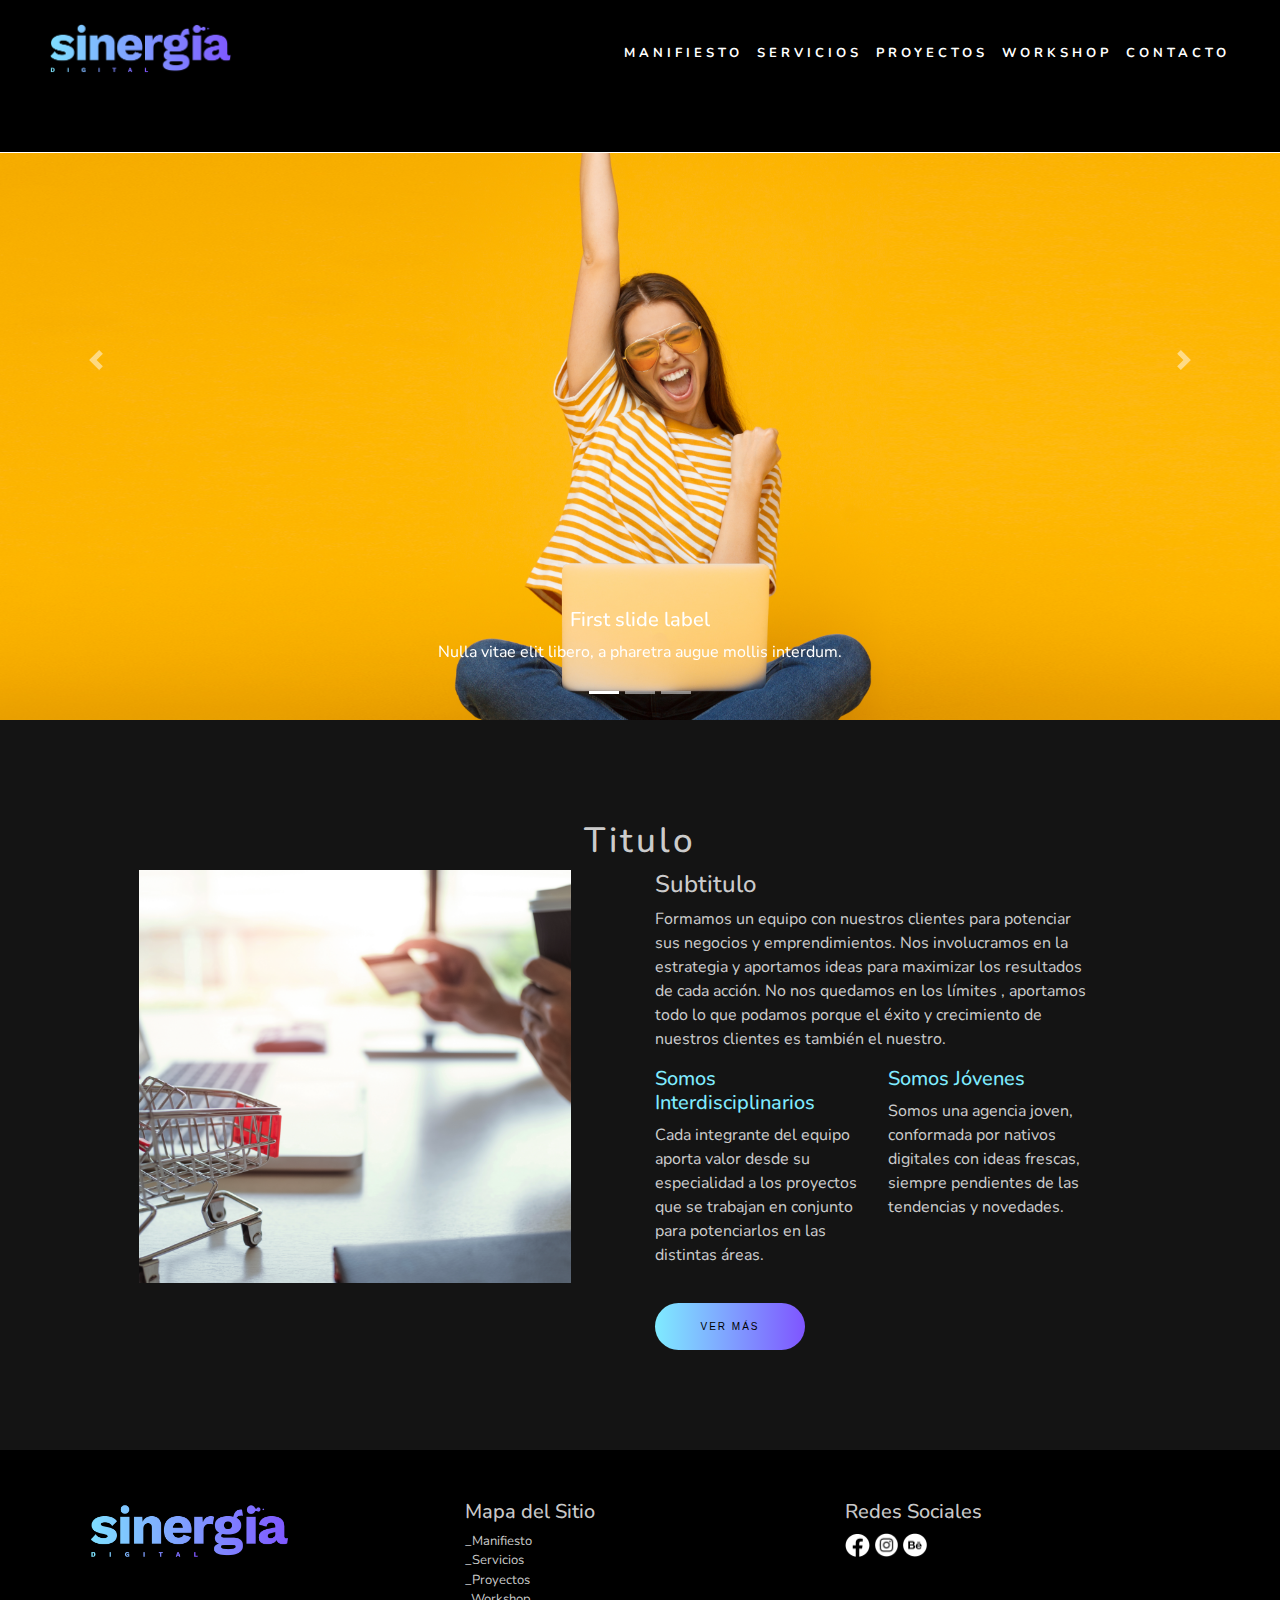
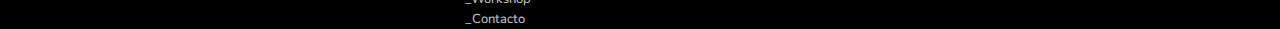
==== index.html @ 42bc375a "Comence a usar git" ====
<!DOCTYPE html>
<html lang="es">

<head>
    <meta charset="UTF-8">
    <meta name="viewport" content="width=device-width, initial-scale=1.0">
    <meta name="keywords" content="Sinergia, diseño UX, publicidad digital, diseño grafico, diseño web, redes sociales, agencia">       
    <title>Sinergia</title>
    <link href="https://fonts.googleapis.com/css?family=Nunito:200,200i,300,300i,400,400i,600&display=swap"
        rel="stylesheet">
    <link rel="stylesheet" href="https://stackpath.bootstrapcdn.com/bootstrap/4.4.1/css/bootstrap.min.css"
        integrity="sha384-Vkoo8x4CGsO3+Hhxv8T/Q5PaXtkKtu6ug5TOeNV6gBiFeWPGFN9MuhOf23Q9Ifjh" crossorigin="anonymous">
    <link rel="stylesheet" href="css/style.css">
</head>

<body>
    <header>
        <img src="./image/sinergia-logo.png" alt="logosinergia">
        <nav>
            <ul class="hover">
                <li><a href="manifiesto.html">MANIFIESTO </a></li>
                <li><a href="servicios.html">SERVICIOS</a></li>
                <li><a href="proyectos.html">PROYECTOS</a></li>
                <li><a href="workshop.html">WORKSHOP</a></li>
                <li><a href="contacto.html">CONTACTO</a></li>
            </ul>
        </nav>
    </header>
    <div id="carouselExampleCaptions" class="carousel slide" data-ride="carousel">
        <ol class="carousel-indicators">
            <li data-target="#carouselExampleCaptions" data-slide-to="0" class="active"></li>
            <li data-target="#carouselExampleCaptions" data-slide-to="1"></li>
            <li data-target="#carouselExampleCaptions" data-slide-to="2"></li>
        </ol>
        <div class="carousel-inner">
            <div class="carousel-item active">
                <img src="./image/image1.png" class="d-block w-100" alt="banner1">
                <div class="carousel-caption d-none d-md-block">
                    <h5>First slide label</h5>
                    <p>Nulla vitae elit libero, a pharetra augue mollis interdum.</p>
                </div>
            </div>
            <div class="carousel-item">
                <img src="./image/image2.jpg" class="d-block w-100" alt="banner2">
                <div class="carousel-caption d-none d-md-block">
                    <h5>Second slide label</h5>
                    <p>Lorem ipsum dolor sit amet, consectetur adipiscing elit.</p>
                </div>
            </div>
            <div class="carousel-item">
                <img src="./image/image3.jpg" class="d-block w-100" alt="banner3">
                <div class="carousel-caption d-none d-md-block">
                    <h5>Third slide label</h5>
                    <p>Praesent commodo cursus magna, vel scelerisque nisl consectetur.</p>
                </div>
            </div>
        </div>
        <a class="carousel-control-prev" href="#carouselExampleCaptions" role="button" data-slide="prev">
            <span class="carousel-control-prev-icon" aria-hidden="true"></span>
            <span class="sr-only">Previous</span>
        </a>
        <a class="carousel-control-next" href="#carouselExampleCaptions" role="button" data-slide="next">
            <span class="carousel-control-next-icon" aria-hidden="true"></span>
            <span class="sr-only">Next</span>
        </a>
    </div>
    <div class="secciongeneral">
        <div class="container">
            <h3>Titulo</h3>
            <div class="row">
                <div class="col-sm-12 col-md-6">
                    <div class="seccion1img">
                        <img src="./image/image2.png" alt="quienes-somos">
                    </div>
                </div>
                <div class="col-sm-12 col-md-6">
                    <div class="seccion1texto">
                        <h4>Subtitulo</h4>
                        <p>Formamos un equipo con nuestros clientes para potenciar sus negocios y emprendimientos.
                            Nos involucramos en la estrategia y aportamos ideas para maximizar los resultados de cada
                            acción. No nos quedamos en los límites , aportamos todo lo que podamos porque el éxito y
                            crecimiento de nuestros clientes es también el nuestro.</p>

                        <div class="row">
                            <div class="col-sm-12 col-md-6">
                                <div class="minitextos">
                                    <h5>Somos Interdisciplinarios</h5>
                                    <p>Cada integrante del equipo aporta valor desde su especialidad a los proyectos que
                                        se trabajan en conjunto para potenciarlos en las distintas áreas.</p>
                                </div>

                            </div>

                            <div class="col-sm-12 col-md-6">
                                <div class="minitextos">
                                    <h5>Somos Jóvenes</h5>
                                    <p>Somos una agencia joven, conformada por nativos digitales con ideas frescas,
                                        siempre pendientes de las tendencias y novedades.</p>
                                </div>
                            </div>
                        </div>
                        <a href="servicios.html" class="button">VER MÁS</a>
                    </div>
                </div>
            </div>
        </div>
    </div>
    <footer>
        <div class="container">
            <div class="row">
                <div class="col-sm">
                    <div class="grillafooter1">
                        <!-- celeste:7febff violeta:7f55ff -->
                        <img src="./image/sinergia-logo.png" alt="LOGO">
                    </div>

                </div>
                <div class="col-sm">
                    <div class="grillafooter2">
                        <h5>Mapa del Sitio</h5>
                        <ul>
                            <li><a href="manifiesto.html">_Manifiesto</a></li>
                            <li><a href="servicios.html">_Servicios</a></li>
                            <li><a href="proyectos.html">_Proyectos</a></li>
                            <li><a href="workshop.html">_Workshop</a></li>
                            <li><a href="contacto.html">_Contacto</a></li>
                        </ul>
                    </div>
                </div>
                <div class="col-sm">
                    <div class="grillafooter3">
                        <h5>Redes Sociales</h5>
                        <div class="logos__redes">
                            <img src="./image/face.png" alt="Facebook">
                            <img src="./image/insta.png" alt="Instagram">
                            <img src="./image/behance.png" alt="Behance">
                        </div>
                    </div>
                </div>
            </div>
        </div>
    </footer>
    <script src="https://code.jquery.com/jquery-3.4.1.slim.min.js"
        integrity="sha384-J6qa4849blE2+poT4WnyKhv5vZF5SrPo0iEjwBvKU7imGFAV0wwj1yYfoRSJoZ+n"
        crossorigin="anonymous"></script>
    <script src="https://cdn.jsdelivr.net/npm/popper.js@1.16.0/dist/umd/popper.min.js"
        integrity="sha384-Q6E9RHvbIyZFJoft+2mJbHaEWldlvI9IOYy5n3zV9zzTtmI3UksdQRVvoxMfooAo"
        crossorigin="anonymous"></script>
    <script src="https://stackpath.bootstrapcdn.com/bootstrap/4.4.1/js/bootstrap.min.js"
        integrity="sha384-wfSDF2E50Y2D1uUdj0O3uMBJnjuUD4Ih7YwaYd1iqfktj0Uod8GCExl3Og8ifwB6"
        crossorigin="anonymous"></script>
</body>

</html>
---- css/style.css ----
body {
    color: rgba(255, 255, 255, 0.801);
    background-color:rgb(20, 20, 20);
    margin: 0px;
    font-family: 'Nunito', sans-serif;
}

header {
    position: fixed;
    z-index: 1000;
    top: 0;
    width: 100%;
    height: 17%;
    background-color: rgb(0, 0, 0);
    border-bottom: 1px solid white;
}

header img {
    width: 15%;
    margin-left: 45px;
    margin-top: 20px;
}

nav {
    position: absolute;
    top: 40px;
    right: 0;
    margin-right: 45px;
}

nav li {
    display: inline-block;
    
}

nav ul li a{
    text-decoration: none;
    color: white;
    font-size: 13px;
    letter-spacing: 4px;
    margin: 5px; 
    font-weight: 700;
}

ul {
    margin: 0px;
    padding: 0px;
}

.hover :hover {
    color: rgb(127,235,255);
    color: linear-gradient(90deg, rgba(127,235,255,1) 0%, rgba(127,85,255,1) 100%);
    text-decoration: none;
}

.banner img{
width: 100%;
margin-top: 100px;
}

h3 {
    font-size: 35px;
    text-align: center;
    letter-spacing: 3px;
}

h6 {
    font-size: 15px;
    text-align: center;
    letter-spacing: 3px;
    font-weight: 150;
    color: rgba(255, 255, 255, 0.699);
}

.secciongeneral {
    margin-top: 100px;
    margin-bottom: 100px;
}

.seccion1img {
    text-align: center;
}

.seccion1img img{
    width: 80%;
}

.seccion1texto{
    padding-right: 104px;
}

.seccion1texto h3 {
    text-align: left;
}

.minitextos h5{
    color: rgb(127,235,255);
    text-align: justify;
    letter-spacing: normal;
}

.button {
    display: inline-block;
    /* height: 50px; */
    min-width: 150px;
    border: 0px solid #647078;
    border-radius: 50px;
    background: rgb(127,235,255);
    background: linear-gradient(90deg, rgba(127,235,255,1) 0%, rgba(127,85,255,1) 100%);
    transition-duration: 0.4s;
    font-family: sans-serif;
    color: black;
    font-size: 10px;
    line-height: 11px;
    letter-spacing: 2px;
    text-transform: uppercase;
    /* margin-left: 60%; */
    margin-top: 20px;
    text-decoration: none;
    color: black;
    text-align: center;
    padding: 18px 0px;
}

.button:hover {
    background: rgb(127,235,255);
    background: linear-gradient(90deg, rgba(127, 236, 255, 0) 0%, rgba(127, 85, 255, 0) 100%);
    border: 1px solid #7febff;
    color: rgba(255, 255, 255, 0.801);
}

footer {
    background-color: black;
    color: rgba(255, 255, 255, 0.808);
    padding-top: 50px;
}

.grillafooter1 img{
  width: 60%;
  /* padding-left: 7%; */
  /* padding-top: 7%; */
}

.grillafooter3 img {
    width: 7%;
    
}

.grillafooter2 a{
text-decoration: none;
color: rgba(255, 255, 255, 0.801);
}

.grillafooter2 a:hover {
    text-decoration: none;
    color: rgb(127,235,255);
}

.grillafooter2 ul li {
    list-style: none;
    font-size: 13px;
}

/* Manifiesto */

.slider__manifiesto img{
    height: auto;
    width: 100%;
    margin-top: 100px;
}

.imagen__frase {
    text-align: center;
    padding-top: 10%;
}


.imagen__frase img {
    width: 70px;
    opacity: 40%;
}

.imagendestacada {
    text-align: center;
}

.imagendestacada img {
    width: 70%;
}

.textofrase p {
    text-align: left;
}

.hayequipo {
    padding-bottom: 3%;
}

.imagenintegrantes {
    text-align: center;
    padding: 4%;
}
.imagenintegrantes img{
    width: 60%;
}

.pilares {
    padding-bottom: 3%;
}

.pilares__manifiesto {
    padding-top: 7%;
    padding-bottom: 7%;
}

.pilares__planta img {
    width: 80%;
    height: auto;
    border-radius: 50%;
    -webkit-filter: grayscale(100%);
    filter: grayscale(100%);
    -webkit-transition: .3s ease-in-out;
    transition: .3s ease-in-out;
}

.pilares__planta img:hover {
    -webkit-filter: grayscale(0);
    filter: grayscale(0);
  }

.pilares__manos img {
    width: 80%;
    height: auto;
    border-radius: 50%;
    -webkit-filter: grayscale(100%);
    filter: grayscale(100%);
    -webkit-transition: .3s ease-in-out;
    transition: .3s ease-in-out;
}

.pilares__manos img:hover {
    -webkit-filter: grayscale(0);
    filter: grayscale(0);
  }

.pilares__equipo img {
    width: 80%;
    height: auto;
    border-radius: 50%;
    -webkit-filter: grayscale(100%);
    filter: grayscale(100%);
    -webkit-transition: .3s ease-in-out;
    transition: .3s ease-in-out;
}

.pilares__equipo img:hover {
    -webkit-filter: grayscale(0);
    filter: grayscale(0);
  }
  
.parallax {
    background-image: url("../image/parallax.jpg");
    background-attachment: fixed;
    background-position: 0px 0px, 0px 0px;
    background-size: cover;
    padding: 130px;
    opacity: 60%;
  }


/* Servicios */

.titulo__servicios {
    text-align: center;
    padding-bottom: 3%;
    padding-top: 3%;
}

  .publicidad__digital {
    display: -webkit-box;
    display: -webkit-flex;
    display: -ms-flexbox;
    display: flex;
    /* padding-top: 8px; */
    padding-bottom: 90px;
    -webkit-flex-wrap: wrap;
    -ms-flex-wrap: wrap;
    flex-wrap: wrap;
  }
  
 
  
  .caracteristica1 {
    position: relative;
    margin-right: 15px;
    margin-left: 15px;
    padding: 88px 40px 32px;
    -webkit-box-flex: 1;
    -webkit-flex: 1;
    -ms-flex: 1;
    flex: 1;
    border: 1px solid #ddd;
    border-radius: 3px;
    text-align: center;
    margin-bottom: 10px;
  }
  
  .caracteristica2 {
    position: relative;
    margin-right: 15px;
    margin-left: 15px;
    padding: 88px 40px 56px;
    -webkit-box-flex: 1;
    -webkit-flex: 1;
    -ms-flex: 1;
    flex: 1;
    border: 1px solid #ddd;
    border-radius: 3px;
    text-align: center;
    margin-bottom: 10px;
  }
  
  .caracteristica3 {
    position: relative;
    margin-right: 15px;
    margin-left: 15px;
    padding: 88px 40px 80px;
    -webkit-box-flex: 1;
    -webkit-flex: 1;
    -ms-flex: 1;
    flex: 1;
    border: 1px solid #ddd;
    border-radius: 3px;
    text-align: center;
  }
  
  .iconoservicio {
    margin-bottom: 16px;
  }
  
  .columnaespecialidades {
    position: relative;
    left: -124px;
    width: 320px;
    -webkit-transform: rotate(-90deg);
    -ms-transform: rotate(-90deg);
    transform: rotate(-90deg);
    text-align: right;
    letter-spacing: 4px;
    font-size: 11px;
  }

  .pie__servicio {
    position: absolute;
    top: 0px;
    right: 0px;
    display: -webkit-box;
    display: -webkit-flex;
    display: -ms-flexbox;
    display: flex;
    height: 32px;
    margin-top: 24px;
    margin-right: -1px;
    padding-left: 16px;
    -webkit-box-pack: end;
    -webkit-justify-content: flex-end;
    -ms-flex-pack: end;
    justify-content: flex-end;
    -webkit-box-align: center;
    -webkit-align-items: center;
    -ms-flex-align: center;
    align-items: center;
    color: white;
    font-size: 17px;
  }

  .pie__servicio h5 {
    padding-bottom: 10px;
  }
  
  .linea__pie {
    width: 2px;
    height: 100%;
    margin-left: 30px;
    background-image: -webkit-linear-gradient(270deg, #ffcaa4, #ffcaa4);
    background-image: linear-gradient(180deg, #ffcaa4, #ffcaa4);
  }


/* Proyectos */

.slider__portfolio img{
    height: auto;
    width: 100%;
    margin-top: 100px;
}

.portfolio__seccion {
    padding: 3%;
}

.imagenportfolio {
    text-align: center;
    padding: 4%;
}

.imagenportfolio img {
    width: 60%;
}

/* Workshop */
.slider__workshop img{
    height: auto;
    width: 100%;
    margin-top: 100px;
}

.workshop {
    padding-top: 4%;
}

.videoworkshop {
    padding: 4%;
}

.textoworkshop {
    padding: 4%;
}

.textoworkshop h6 {
    text-align: left;   
}

/* Contacto */
.slider__contacto img{
    height: auto;
    width: 100%;
    margin-top: 100px;
}

.contacto {
padding-top: 80px;
padding-bottom: 80px;
}

.formulario{
    padding-right: 150px;
    padding-left: 150px;
}

.botonenviar{
    text-align: center;
}
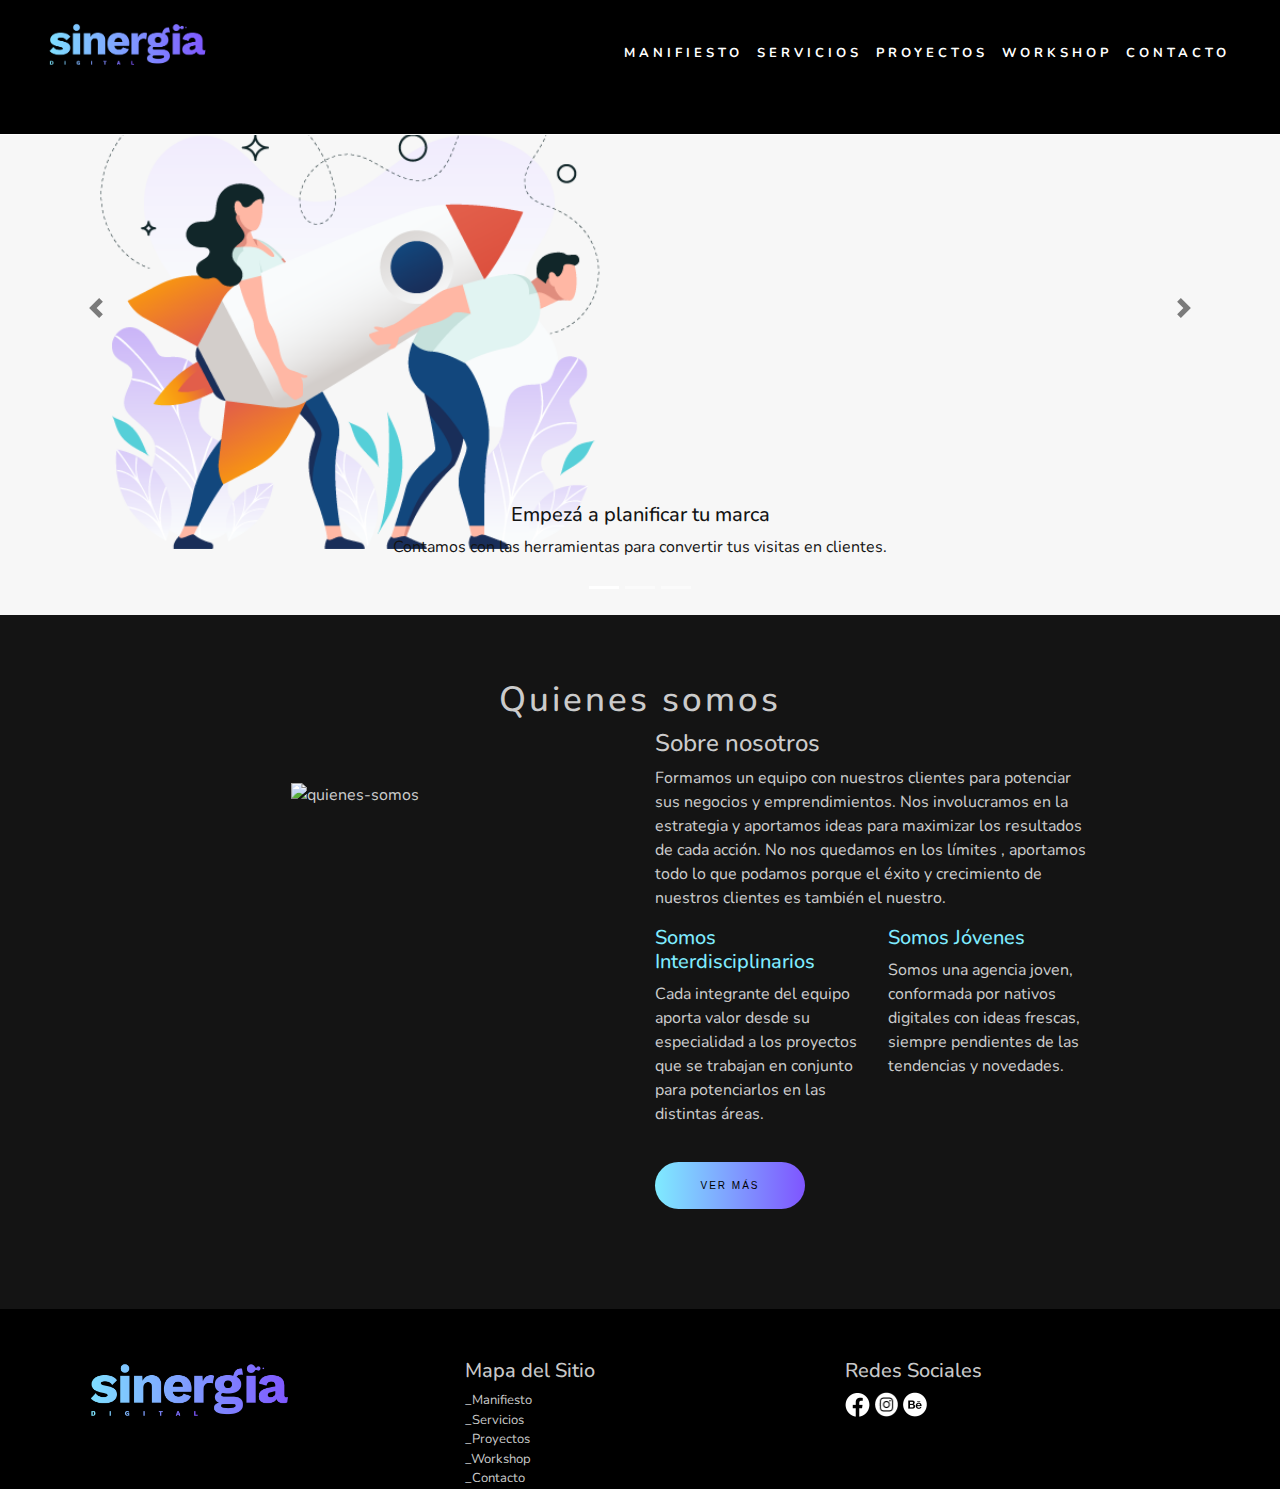
==== commit e896933a: "termine de aplicar SASS, realice modificaciones en html y css" ====
--- a/index.html
+++ b/index.html
@@ -4,7 +4,8 @@
 <head>
     <meta charset="UTF-8">
     <meta name="viewport" content="width=device-width, initial-scale=1.0">
-    <meta name="keywords" content="Sinergia, diseño UX, publicidad digital, diseño grafico, diseño web, redes sociales, agencia">       
+    <meta name="keywords"
+        content="Sinergia, diseño UX, publicidad digital, diseño grafico, diseño web, redes sociales, agencia">
     <title>Sinergia</title>
     <link href="https://fonts.googleapis.com/css?family=Nunito:200,200i,300,300i,400,400i,600&display=swap"
         rel="stylesheet">
@@ -26,56 +27,59 @@
             </ul>
         </nav>
     </header>
-    <div id="carouselExampleCaptions" class="carousel slide" data-ride="carousel">
-        <ol class="carousel-indicators">
-            <li data-target="#carouselExampleCaptions" data-slide-to="0" class="active"></li>
-            <li data-target="#carouselExampleCaptions" data-slide-to="1"></li>
-            <li data-target="#carouselExampleCaptions" data-slide-to="2"></li>
-        </ol>
-        <div class="carousel-inner">
-            <div class="carousel-item active">
-                <img src="./image/image1.png" class="d-block w-100" alt="banner1">
-                <div class="carousel-caption d-none d-md-block">
-                    <h5>First slide label</h5>
-                    <p>Nulla vitae elit libero, a pharetra augue mollis interdum.</p>
+    <div class="carousel__baner">
+        <div id="carouselExampleCaptions" class="carousel slide" data-ride="carousel">
+            <ol class="carousel-indicators">
+                <li data-target="#carouselExampleCaptions" data-slide-to="0" class="active"></li>
+                <li data-target="#carouselExampleCaptions" data-slide-to="1"></li>
+                <li data-target="#carouselExampleCaptions" data-slide-to="2"></li>
+            </ol>
+            <div class="carousel-inner">
+                <div class="carousel-item active">
+                    <img src="./image/s2.png" class="d-block w-100" alt="banner2">
+                    <div class="carousel-caption d-none d-md-block">
+                        <h5>Empezá a planificar tu marca</h5>
+                        <p>Contamos con las herramientas para convertir tus visitas en clientes.</p>
+                    </div>
+                    
+                </div>
+                <div class="carousel-item">
+                    <img src="./image/s1.png" class="d-block w-100" alt="banner1">
+                    <div class="carousel-caption d-none d-md-block">
+                        <h5>Diseño Web</h5>
+                        <p>Diseño y desarrollo de sitios web para tu empresa.</p>
+                    </div>
+                </div>
+                <div class="carousel-item">
+                    <img src="./image/s3.png" class="d-block w-100" alt="banner3">
+                    <div class="carousel-caption d-none d-md-block">
+                        <h5>Workshop</h5>
+                        <p>Clases en vivo para para sacarle el mayor provecho a  tu negocio.</p>
+                    </div>
                 </div>
             </div>
-            <div class="carousel-item">
-                <img src="./image/image2.jpg" class="d-block w-100" alt="banner2">
-                <div class="carousel-caption d-none d-md-block">
-                    <h5>Second slide label</h5>
-                    <p>Lorem ipsum dolor sit amet, consectetur adipiscing elit.</p>
-                </div>
-            </div>
-            <div class="carousel-item">
-                <img src="./image/image3.jpg" class="d-block w-100" alt="banner3">
-                <div class="carousel-caption d-none d-md-block">
-                    <h5>Third slide label</h5>
-                    <p>Praesent commodo cursus magna, vel scelerisque nisl consectetur.</p>
-                </div>
-            </div>
+            <a class="carousel-control-prev" href="#carouselExampleCaptions" role="button" data-slide="prev">
+                <span class="carousel-control-prev-icon" aria-hidden="true"></span>
+                <span class="sr-only">Previous</span>
+            </a>
+            <a class="carousel-control-next" href="#carouselExampleCaptions" role="button" data-slide="next">
+                <span class="carousel-control-next-icon" aria-hidden="true"></span>
+                <span class="sr-only">Next</span>
+            </a>
         </div>
-        <a class="carousel-control-prev" href="#carouselExampleCaptions" role="button" data-slide="prev">
-            <span class="carousel-control-prev-icon" aria-hidden="true"></span>
-            <span class="sr-only">Previous</span>
-        </a>
-        <a class="carousel-control-next" href="#carouselExampleCaptions" role="button" data-slide="next">
-            <span class="carousel-control-next-icon" aria-hidden="true"></span>
-            <span class="sr-only">Next</span>
-        </a>
     </div>
     <div class="secciongeneral">
         <div class="container">
-            <h3>Titulo</h3>
+            <h3>Quienes somos</h3>
             <div class="row">
                 <div class="col-sm-12 col-md-6">
                     <div class="seccion1img">
-                        <img src="./image/image2.png" alt="quienes-somos">
+                        <img src="./image/nosotros.jpg" alt="quienes-somos">
                     </div>
                 </div>
                 <div class="col-sm-12 col-md-6">
                     <div class="seccion1texto">
-                        <h4>Subtitulo</h4>
+                        <h4>Sobre nosotros</h4>
                         <p>Formamos un equipo con nuestros clientes para potenciar sus negocios y emprendimientos.
                             Nos involucramos en la estrategia y aportamos ideas para maximizar los resultados de cada
                             acción. No nos quedamos en los límites , aportamos todo lo que podamos porque el éxito y
--- a/css/style.css
+++ b/css/style.css
@@ -1,453 +1,505 @@
 body {
-    color: rgba(255, 255, 255, 0.801);
-    background-color:rgb(20, 20, 20);
-    margin: 0px;
-    font-family: 'Nunito', sans-serif;
+  color: rgba(255, 255, 255, 0.801);
+  background-color: #141414;
+  margin: 0px;
+  font-family: 'Nunito', sans-serif;
 }
 
 header {
-    position: fixed;
-    z-index: 1000;
-    top: 0;
-    width: 100%;
-    height: 17%;
-    background-color: rgb(0, 0, 0);
-    border-bottom: 1px solid white;
+  position: fixed;
+  z-index: 1000;
+  top: 0;
+  width: 100%;
+  height: 15%;
+  background-color: black;
+  border-bottom: 1px solid white;
 }
 
 header img {
-    width: 15%;
-    margin-left: 45px;
-    margin-top: 20px;
+  width: 13%;
+  margin-left: 45px;
+  margin-top: 20px;
 }
 
 nav {
-    position: absolute;
-    top: 40px;
-    right: 0;
-    margin-right: 45px;
+  position: absolute;
+  top: 40px;
+  right: 0;
+  margin-right: 45px;
 }
 
 nav li {
-    display: inline-block;
-    
-}
-
-nav ul li a{
-    text-decoration: none;
-    color: white;
-    font-size: 13px;
-    letter-spacing: 4px;
-    margin: 5px; 
-    font-weight: 700;
+  display: inline-block;
+}
+
+nav ul li a {
+  text-decoration: none;
+  color: white;
+  font-size: 13px;
+  letter-spacing: 4px;
+  margin: 5px;
+  font-weight: 700;
 }
 
 ul {
-    margin: 0px;
-    padding: 0px;
+  margin: 0px;
+  padding: 0px;
 }
 
 .hover :hover {
-    color: rgb(127,235,255);
-    color: linear-gradient(90deg, rgba(127,235,255,1) 0%, rgba(127,85,255,1) 100%);
-    text-decoration: none;
-}
-
-.banner img{
-width: 100%;
-margin-top: 100px;
+  color: #7febff;
+  color: linear-gradient(90deg, #7febff 0%, #7f55ff 100%);
+  text-decoration: none;
+}
+
+.carousel__baner h5 {
+  color: #141414;
+}
+
+.carousel-item p {
+  color: #141414;
+}
+
+.carousel-control-prev-icon {
+  background-image: url("data:image/svg+xml;charset=utf8,%3Csvg xmlns='http://www.w3.org/2000/svg' fill='dark' viewBox='0 0 8 8'%3E%3Cpath d='M5.25 0l-4 4 4 4 1.5-1.5-2.5-2.5 2.5-2.5-1.5-1.5z'/%3E%3C/svg%3E");
+}
+
+.carousel-control-next-icon {
+  background-image: url("data:image/svg+xml;charset=utf8,%3Csvg xmlns='http://www.w3.org/2000/svg' fill='dark' viewBox='0 0 8 8'%3E%3Cpath d='M2.75 0l-1.5 1.5 2.5 2.5-2.5 2.5 1.5 1.5 4-4-4-4z'/%3E%3C/svg%3E");
 }
 
 h3 {
-    font-size: 35px;
-    text-align: center;
-    letter-spacing: 3px;
+  font-size: 35px;
+  text-align: center;
+  letter-spacing: 3px;
 }
 
 h6 {
-    font-size: 15px;
-    text-align: center;
-    letter-spacing: 3px;
-    font-weight: 150;
-    color: rgba(255, 255, 255, 0.699);
+  font-size: 15px;
+  text-align: center;
+  letter-spacing: 3px;
+  font-weight: 150;
+  color: rgba(255, 255, 255, 0.699);
 }
 
 .secciongeneral {
-    margin-top: 100px;
-    margin-bottom: 100px;
+  margin-top: 5%;
+  margin-bottom: 100px;
 }
 
 .seccion1img {
-    text-align: center;
-}
-
-.seccion1img img{
-    width: 80%;
-}
-
-.seccion1texto{
-    padding-right: 104px;
+  text-align: center;
+}
+
+.seccion1img img {
+  width: 90%;
+  padding-top: 10%;
+}
+
+.seccion1texto {
+  padding-right: 104px;
 }
 
 .seccion1texto h3 {
-    text-align: left;
-}
-
-.minitextos h5{
-    color: rgb(127,235,255);
-    text-align: justify;
-    letter-spacing: normal;
+  text-align: left;
+}
+
+.minitextos h5 {
+  color: #7febff;
+  text-align: justify;
+  letter-spacing: normal;
 }
 
 .button {
-    display: inline-block;
-    /* height: 50px; */
-    min-width: 150px;
-    border: 0px solid #647078;
-    border-radius: 50px;
-    background: rgb(127,235,255);
-    background: linear-gradient(90deg, rgba(127,235,255,1) 0%, rgba(127,85,255,1) 100%);
-    transition-duration: 0.4s;
-    font-family: sans-serif;
-    color: black;
-    font-size: 10px;
-    line-height: 11px;
-    letter-spacing: 2px;
-    text-transform: uppercase;
-    /* margin-left: 60%; */
-    margin-top: 20px;
-    text-decoration: none;
-    color: black;
-    text-align: center;
-    padding: 18px 0px;
+  display: inline-block;
+  /* height: 50px; */
+  min-width: 150px;
+  border: 0px solid #647078;
+  border-radius: 50px;
+  background: #7febff;
+  background: -webkit-gradient(linear, left top, right top, from(#7febff), to(#7f55ff));
+  background: linear-gradient(90deg, #7febff 0%, #7f55ff 100%);
+  -webkit-transition-duration: 0.4s;
+          transition-duration: 0.4s;
+  font-family: sans-serif;
+  color: black;
+  font-size: 10px;
+  line-height: 11px;
+  letter-spacing: 2px;
+  text-transform: uppercase;
+  /* margin-left: 60%; */
+  margin-top: 20px;
+  text-decoration: none;
+  color: black;
+  text-align: center;
+  padding: 18px 0px;
 }
 
 .button:hover {
-    background: rgb(127,235,255);
-    background: linear-gradient(90deg, rgba(127, 236, 255, 0) 0%, rgba(127, 85, 255, 0) 100%);
-    border: 1px solid #7febff;
-    color: rgba(255, 255, 255, 0.801);
+  background: #7febff;
+  background: -webkit-gradient(linear, left top, right top, from(rgba(127, 236, 255, 0)), to(rgba(127, 85, 255, 0)));
+  background: linear-gradient(90deg, rgba(127, 236, 255, 0) 0%, rgba(127, 85, 255, 0) 100%);
+  border: 1px solid #7febff;
+  color: rgba(255, 255, 255, 0.801);
 }
 
 footer {
-    background-color: black;
-    color: rgba(255, 255, 255, 0.808);
-    padding-top: 50px;
-}
-
-.grillafooter1 img{
+  background-color: black;
+  color: rgba(255, 255, 255, 0.808);
+  padding-top: 50px;
+}
+
+.grillafooter1 img {
   width: 60%;
   /* padding-left: 7%; */
   /* padding-top: 7%; */
 }
 
 .grillafooter3 img {
-    width: 7%;
-    
-}
-
-.grillafooter2 a{
-text-decoration: none;
-color: rgba(255, 255, 255, 0.801);
+  width: 7%;
+}
+
+.grillafooter2 a {
+  text-decoration: none;
+  color: rgba(255, 255, 255, 0.801);
 }
 
 .grillafooter2 a:hover {
-    text-decoration: none;
-    color: rgb(127,235,255);
+  text-decoration: none;
+  color: #7febff;
 }
 
 .grillafooter2 ul li {
-    list-style: none;
-    font-size: 13px;
+  list-style: none;
+  font-size: 13px;
 }
 
 /* Manifiesto */
-
-.slider__manifiesto img{
-    height: auto;
-    width: 100%;
-    margin-top: 100px;
+.slider__banner img {
+  height: auto;
+  width: 100%;
+  margin-top: 15px;
+  position: relative;
+  display: inline-block;
+  text-align: center;
+}
+
+.titulo__principal {
+  position: absolute;
+  top: 60%;
+  left: 50%;
+  -webkit-transform: translate(-50%, -50%);
+          transform: translate(-50%, -50%);
+}
+
+.titulo__principal h2 {
+  color: #141414;
+  font-size: 3rem;
+  font-weight: 700;
+  letter-spacing: 15px;
+  text-transform: uppercase;
 }
 
 .imagen__frase {
-    text-align: center;
-    padding-top: 10%;
-}
-
+  text-align: center;
+}
 
 .imagen__frase img {
-    width: 70px;
-    opacity: 40%;
+  width: 70px;
+  opacity: 40%;
 }
 
 .imagendestacada {
-    text-align: center;
+  text-align: center;
 }
 
 .imagendestacada img {
-    width: 70%;
+  width: 70%;
 }
 
 .textofrase p {
-    text-align: left;
+  text-align: left;
 }
 
 .hayequipo {
-    padding-bottom: 3%;
+  padding-bottom: 3%;
+}
+
+.integrantes__manifiesto {
+  padding-top: 3%;
 }
 
 .imagenintegrantes {
-    text-align: center;
-    padding: 4%;
-}
-.imagenintegrantes img{
-    width: 60%;
+  text-align: center;
+}
+
+.imagenintegrantes img {
+  width: 60%;
+  padding-bottom: 5%;
 }
 
 .pilares {
-    padding-bottom: 3%;
+  padding-bottom: 3%;
 }
 
 .pilares__manifiesto {
-    padding-top: 7%;
-    padding-bottom: 7%;
+  padding-top: 7%;
+  padding-bottom: 7%;
 }
 
 .pilares__planta img {
-    width: 80%;
-    height: auto;
-    border-radius: 50%;
-    -webkit-filter: grayscale(100%);
-    filter: grayscale(100%);
-    -webkit-transition: .3s ease-in-out;
-    transition: .3s ease-in-out;
+  width: 80%;
+  height: auto;
+  border-radius: 50%;
+  -webkit-filter: grayscale(100%);
+  filter: grayscale(100%);
+  -webkit-transition: .3s ease-in-out;
+  transition: .3s ease-in-out;
 }
 
 .pilares__planta img:hover {
-    -webkit-filter: grayscale(0);
-    filter: grayscale(0);
-  }
+  -webkit-filter: grayscale(0);
+  filter: grayscale(0);
+}
 
 .pilares__manos img {
-    width: 80%;
-    height: auto;
-    border-radius: 50%;
-    -webkit-filter: grayscale(100%);
-    filter: grayscale(100%);
-    -webkit-transition: .3s ease-in-out;
-    transition: .3s ease-in-out;
+  width: 80%;
+  height: auto;
+  border-radius: 50%;
+  -webkit-filter: grayscale(100%);
+  filter: grayscale(100%);
+  -webkit-transition: .3s ease-in-out;
+  transition: .3s ease-in-out;
 }
 
 .pilares__manos img:hover {
-    -webkit-filter: grayscale(0);
-    filter: grayscale(0);
-  }
+  -webkit-filter: grayscale(0);
+  filter: grayscale(0);
+}
 
 .pilares__equipo img {
-    width: 80%;
-    height: auto;
-    border-radius: 50%;
-    -webkit-filter: grayscale(100%);
-    filter: grayscale(100%);
-    -webkit-transition: .3s ease-in-out;
-    transition: .3s ease-in-out;
+  width: 80%;
+  height: auto;
+  border-radius: 50%;
+  -webkit-filter: grayscale(100%);
+  filter: grayscale(100%);
+  -webkit-transition: .3s ease-in-out;
+  transition: .3s ease-in-out;
 }
 
 .pilares__equipo img:hover {
-    -webkit-filter: grayscale(0);
-    filter: grayscale(0);
-  }
-  
+  -webkit-filter: grayscale(0);
+  filter: grayscale(0);
+}
+
 .parallax {
-    background-image: url("../image/parallax.jpg");
-    background-attachment: fixed;
-    background-position: 0px 0px, 0px 0px;
-    background-size: cover;
-    padding: 130px;
-    opacity: 60%;
-  }
-
+  background-image: -webkit-gradient(linear, left top, left bottom, from(rgba(0, 0, 0, 0.507)), to(rgba(0, 0, 0, 0.507))), url("../image/parallax.jpg");
+  background-image: linear-gradient(180deg, rgba(0, 0, 0, 0.507), rgba(0, 0, 0, 0.507)), url("../image/parallax.jpg");
+  background-attachment: fixed;
+  background-position: 0px 0px, 0px 0px;
+  background-size: cover;
+  padding: 130px;
+}
+
+.parallax p {
+  color: white;
+}
 
 /* Servicios */
-
 .titulo__servicios {
-    text-align: center;
-    padding-bottom: 3%;
-    padding-top: 3%;
-}
-
-  .publicidad__digital {
-    display: -webkit-box;
-    display: -webkit-flex;
-    display: -ms-flexbox;
-    display: flex;
-    /* padding-top: 8px; */
-    padding-bottom: 90px;
-    -webkit-flex-wrap: wrap;
-    -ms-flex-wrap: wrap;
-    flex-wrap: wrap;
-  }
-  
- 
-  
-  .caracteristica1 {
-    position: relative;
-    margin-right: 15px;
-    margin-left: 15px;
-    padding: 88px 40px 32px;
-    -webkit-box-flex: 1;
-    -webkit-flex: 1;
-    -ms-flex: 1;
-    flex: 1;
-    border: 1px solid #ddd;
-    border-radius: 3px;
-    text-align: center;
-    margin-bottom: 10px;
-  }
-  
-  .caracteristica2 {
-    position: relative;
-    margin-right: 15px;
-    margin-left: 15px;
-    padding: 88px 40px 56px;
-    -webkit-box-flex: 1;
-    -webkit-flex: 1;
-    -ms-flex: 1;
-    flex: 1;
-    border: 1px solid #ddd;
-    border-radius: 3px;
-    text-align: center;
-    margin-bottom: 10px;
-  }
-  
-  .caracteristica3 {
-    position: relative;
-    margin-right: 15px;
-    margin-left: 15px;
-    padding: 88px 40px 80px;
-    -webkit-box-flex: 1;
-    -webkit-flex: 1;
-    -ms-flex: 1;
-    flex: 1;
-    border: 1px solid #ddd;
-    border-radius: 3px;
-    text-align: center;
-  }
-  
-  .iconoservicio {
-    margin-bottom: 16px;
-  }
-  
-  .columnaespecialidades {
-    position: relative;
-    left: -124px;
-    width: 320px;
-    -webkit-transform: rotate(-90deg);
-    -ms-transform: rotate(-90deg);
-    transform: rotate(-90deg);
-    text-align: right;
-    letter-spacing: 4px;
-    font-size: 11px;
-  }
-
-  .pie__servicio {
-    position: absolute;
-    top: 0px;
-    right: 0px;
-    display: -webkit-box;
-    display: -webkit-flex;
-    display: -ms-flexbox;
-    display: flex;
-    height: 32px;
-    margin-top: 24px;
-    margin-right: -1px;
-    padding-left: 16px;
-    -webkit-box-pack: end;
-    -webkit-justify-content: flex-end;
-    -ms-flex-pack: end;
-    justify-content: flex-end;
-    -webkit-box-align: center;
-    -webkit-align-items: center;
-    -ms-flex-align: center;
-    align-items: center;
-    color: white;
-    font-size: 17px;
-  }
-
-  .pie__servicio h5 {
-    padding-bottom: 10px;
-  }
-  
-  .linea__pie {
-    width: 2px;
-    height: 100%;
-    margin-left: 30px;
-    background-image: -webkit-linear-gradient(270deg, #ffcaa4, #ffcaa4);
-    background-image: linear-gradient(180deg, #ffcaa4, #ffcaa4);
-  }
-
+  text-align: center;
+  padding-bottom: 3%;
+  padding-top: 3%;
+}
+
+.publicidad__digital {
+  display: -webkit-box;
+  display: -ms-flexbox;
+  display: flex;
+  /* padding-top: 8px; */
+  padding-bottom: 50px;
+  -ms-flex-wrap: wrap;
+  flex-wrap: wrap;
+}
+
+.caracteristica1 {
+  position: relative;
+  margin-right: 15px;
+  margin-left: 15px;
+  padding: 88px 40px 32px;
+  -webkit-box-flex: 1;
+  -ms-flex: 1;
+  flex: 1;
+  border: 1px solid #ddd;
+  border-radius: 3px;
+  text-align: center;
+  margin-bottom: 10px;
+}
+
+.caracteristica2 {
+  position: relative;
+  margin-right: 15px;
+  margin-left: 15px;
+  padding: 88px 40px 56px;
+  -webkit-box-flex: 1;
+  -ms-flex: 1;
+  flex: 1;
+  border: 1px solid #ddd;
+  border-radius: 3px;
+  text-align: center;
+  margin-bottom: 10px;
+}
+
+.caracteristica3 {
+  position: relative;
+  margin-right: 15px;
+  margin-left: 15px;
+  padding: 88px 40px 80px;
+  -webkit-box-flex: 1;
+  -ms-flex: 1;
+  flex: 1;
+  border: 1px solid #ddd;
+  border-radius: 3px;
+  text-align: center;
+}
+
+.iconoservicio {
+  margin-bottom: 16px;
+}
+
+.columnaespecialidades {
+  position: relative;
+  left: -124px;
+  width: 320px;
+  -webkit-transform: rotate(-90deg);
+  transform: rotate(-90deg);
+  text-align: right;
+  letter-spacing: 4px;
+  font-size: 11px;
+}
+
+.pie__servicio {
+  position: absolute;
+  top: 0px;
+  right: 0px;
+  display: -webkit-box;
+  display: -ms-flexbox;
+  display: flex;
+  height: 32px;
+  margin-top: 24px;
+  margin-right: -1px;
+  padding-left: 16px;
+  -webkit-box-pack: end;
+  -ms-flex-pack: end;
+  justify-content: flex-end;
+  -webkit-box-align: center;
+  -ms-flex-align: center;
+  align-items: center;
+  color: white;
+  font-size: 17px;
+}
+
+.pie__servicio h5 {
+  padding-bottom: 10px;
+}
+
+.linea__pie {
+  width: 2px;
+  height: 100%;
+  margin-left: 30px;
+  background-image: -webkit-gradient(linear, left top, left bottom, from(#ffcaa4), to(#ffcaa4));
+  background-image: linear-gradient(180deg, #ffcaa4, #ffcaa4);
+}
+
+.button_servicios {
+  display: inline-block;
+  /* height: 50px; */
+  min-width: 150px;
+  border: 0px solid #647078;
+  border-radius: 50px;
+  background: #7febff;
+  background: -webkit-gradient(linear, left top, right top, from(#7febff), to(#7f55ff));
+  background: linear-gradient(90deg, #7febff 0%, #7f55ff 100%);
+  -webkit-transition-duration: 0.4s;
+          transition-duration: 0.4s;
+  font-family: sans-serif;
+  color: black;
+  font-size: 10px;
+  line-height: 11px;
+  letter-spacing: 2px;
+  text-transform: uppercase;
+  margin-left: 45%;
+  margin-bottom: 3%;
+  text-decoration: none;
+  color: black;
+  text-align: center;
+  padding: 18px 0px;
+}
+
+.button_servicios:hover {
+  background: #7febff;
+  background: -webkit-gradient(linear, left top, right top, from(rgba(127, 236, 255, 0)), to(rgba(127, 85, 255, 0)));
+  background: linear-gradient(90deg, rgba(127, 236, 255, 0) 0%, rgba(127, 85, 255, 0) 100%);
+  border: 1px solid #7febff;
+  color: rgba(255, 255, 255, 0.801);
+}
 
 /* Proyectos */
-
-.slider__portfolio img{
-    height: auto;
-    width: 100%;
-    margin-top: 100px;
+.slider__proyectos h2 {
+  color: white;
+}
+
+.slider__proyectos img {
+  height: auto;
+  width: 100%;
+  margin-top: 15px;
+  position: relative;
+  display: inline-block;
+  text-align: center;
 }
 
 .portfolio__seccion {
-    padding: 3%;
+  padding: 3%;
 }
 
 .imagenportfolio {
-    text-align: center;
-    padding: 4%;
+  text-align: center;
+  padding: 4%;
 }
 
 .imagenportfolio img {
-    width: 60%;
+  width: 100%;
 }
 
 /* Workshop */
-.slider__workshop img{
-    height: auto;
-    width: 100%;
-    margin-top: 100px;
-}
-
 .workshop {
-    padding-top: 4%;
+  padding-top: 4%;
 }
 
 .videoworkshop {
-    padding: 4%;
+  padding: 4%;
 }
 
 .textoworkshop {
-    padding: 4%;
+  padding: 4%;
 }
 
 .textoworkshop h6 {
-    text-align: left;   
+  text-align: left;
 }
 
 /* Contacto */
-.slider__contacto img{
-    height: auto;
-    width: 100%;
-    margin-top: 100px;
-}
-
 .contacto {
-padding-top: 80px;
-padding-bottom: 80px;
-}
-
-.formulario{
-    padding-right: 150px;
-    padding-left: 150px;
-}
-
-.botonenviar{
-    text-align: center;
-}+  padding-top: 80px;
+  padding-bottom: 80px;
+}
+
+.formulario {
+  padding-right: 150px;
+  padding-left: 150px;
+}
+
+.botonenviar {
+  text-align: center;
+}
+/*# sourceMappingURL=style.css.map */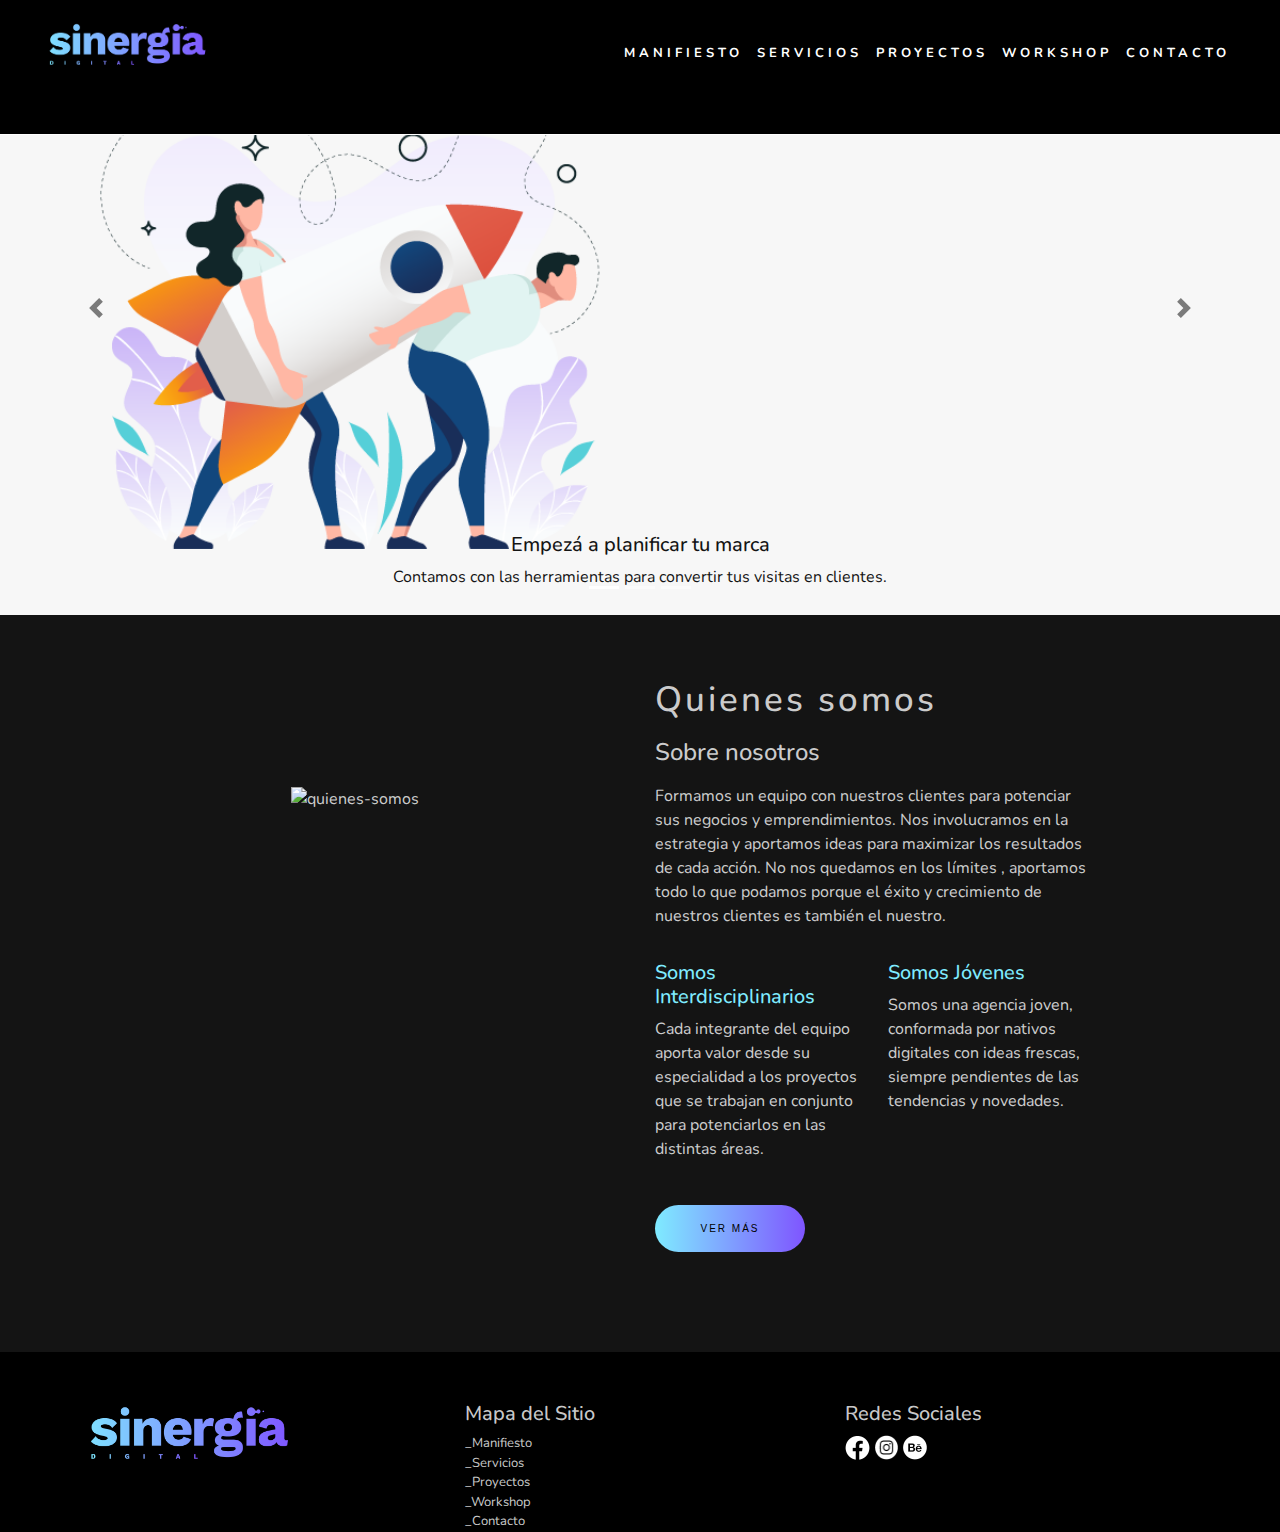
==== commit 7b3af0f1: "finalice de aplicar SASS y algunas modificaciones" ====
--- a/index.html
+++ b/index.html
@@ -70,7 +70,6 @@
     </div>
     <div class="secciongeneral">
         <div class="container">
-            <h3>Quienes somos</h3>
             <div class="row">
                 <div class="col-sm-12 col-md-6">
                     <div class="seccion1img">
@@ -79,6 +78,7 @@
                 </div>
                 <div class="col-sm-12 col-md-6">
                     <div class="seccion1texto">
+                        <h3>Quienes somos</h3>
                         <h4>Sobre nosotros</h4>
                         <p>Formamos un equipo con nuestros clientes para potenciar sus negocios y emprendimientos.
                             Nos involucramos en la estrategia y aportamos ideas para maximizar los resultados de cada
--- a/css/style.css
+++ b/css/style.css
@@ -68,6 +68,11 @@
   background-image: url("data:image/svg+xml;charset=utf8,%3Csvg xmlns='http://www.w3.org/2000/svg' fill='dark' viewBox='0 0 8 8'%3E%3Cpath d='M2.75 0l-1.5 1.5 2.5 2.5-2.5 2.5 1.5 1.5 4-4-4-4z'/%3E%3C/svg%3E");
 }
 
+.carousel-caption {
+  bottom: 0px;
+  padding-bottom: 10px;
+}
+
 h3 {
   font-size: 35px;
   text-align: center;
@@ -93,7 +98,7 @@
 
 .seccion1img img {
   width: 90%;
-  padding-top: 10%;
+  padding-top: 20%;
 }
 
 .seccion1texto {
@@ -102,6 +107,15 @@
 
 .seccion1texto h3 {
   text-align: left;
+  padding-bottom: 2%;
+}
+
+.seccion1texto h4 {
+  padding-bottom: 2%;
+}
+
+.seccion1texto P {
+  padding-bottom: 4%;
 }
 
 .minitextos h5 {
@@ -174,7 +188,6 @@
   font-size: 13px;
 }
 
-/* Manifiesto */
 .slider__banner img {
   height: auto;
   width: 100%;
@@ -182,6 +195,18 @@
   position: relative;
   display: inline-block;
   text-align: center;
+  opacity: 40%;
+}
+
+/* Manifiesto */
+.slider__banner__manifiesto img {
+  height: auto;
+  width: 100%;
+  margin-top: 15px;
+  position: relative;
+  display: inline-block;
+  text-align: center;
+  opacity: 40%;
 }
 
 .titulo__principal {
@@ -193,7 +218,7 @@
 }
 
 .titulo__principal h2 {
-  color: #141414;
+  color: white;
   font-size: 3rem;
   font-weight: 700;
   letter-spacing: 15px;
@@ -202,6 +227,8 @@
 
 .imagen__frase {
   text-align: center;
+  padding-bottom: 3%;
+  padding-top: 5%;
 }
 
 .imagen__frase img {
@@ -217,16 +244,27 @@
   width: 70%;
 }
 
+.textodestacado {
+  padding-left: 5%;
+  padding-top: 5%;
+}
+
+.textodestacado p {
+  font-size: 20px;
+}
+
 .textofrase p {
   text-align: left;
 }
 
 .hayequipo {
   padding-bottom: 3%;
+  padding-top: 5%;
 }
 
 .integrantes__manifiesto {
   padding-top: 3%;
+  padding-bottom: 5%;
 }
 
 .imagenintegrantes {
@@ -299,17 +337,32 @@
   background-position: 0px 0px, 0px 0px;
   background-size: cover;
   padding: 130px;
+  text-align: center;
 }
 
 .parallax p {
   color: white;
+  font-size: 32px;
+  line-height: 58px;
+  font-weight: 700;
+}
+
+.parallax span {
+  color: #6dd2c6;
+  font-size: 35px;
+  font-weight: 300;
+  letter-spacing: 5px;
 }
 
 /* Servicios */
 .titulo__servicios {
   text-align: center;
   padding-bottom: 3%;
-  padding-top: 3%;
+  padding-top: 7%;
+}
+
+#servicios {
+  padding-bottom: 3%;
 }
 
 .publicidad__digital {
@@ -456,6 +509,7 @@
   position: relative;
   display: inline-block;
   text-align: center;
+  opacity: 40%;
 }
 
 .portfolio__seccion {
@@ -473,11 +527,14 @@
 
 /* Workshop */
 .workshop {
-  padding-top: 4%;
+  padding-top: 7%;
 }
 
 .videoworkshop {
-  padding: 4%;
+  padding-bottom: 10%;
+  -webkit-box-pack: end;
+      -ms-flex-pack: end;
+          justify-content: flex-end;
 }
 
 .textoworkshop {
@@ -494,6 +551,10 @@
   padding-bottom: 80px;
 }
 
+.contacto h3 {
+  padding-bottom: 3%;
+}
+
 .formulario {
   padding-right: 150px;
   padding-left: 150px;
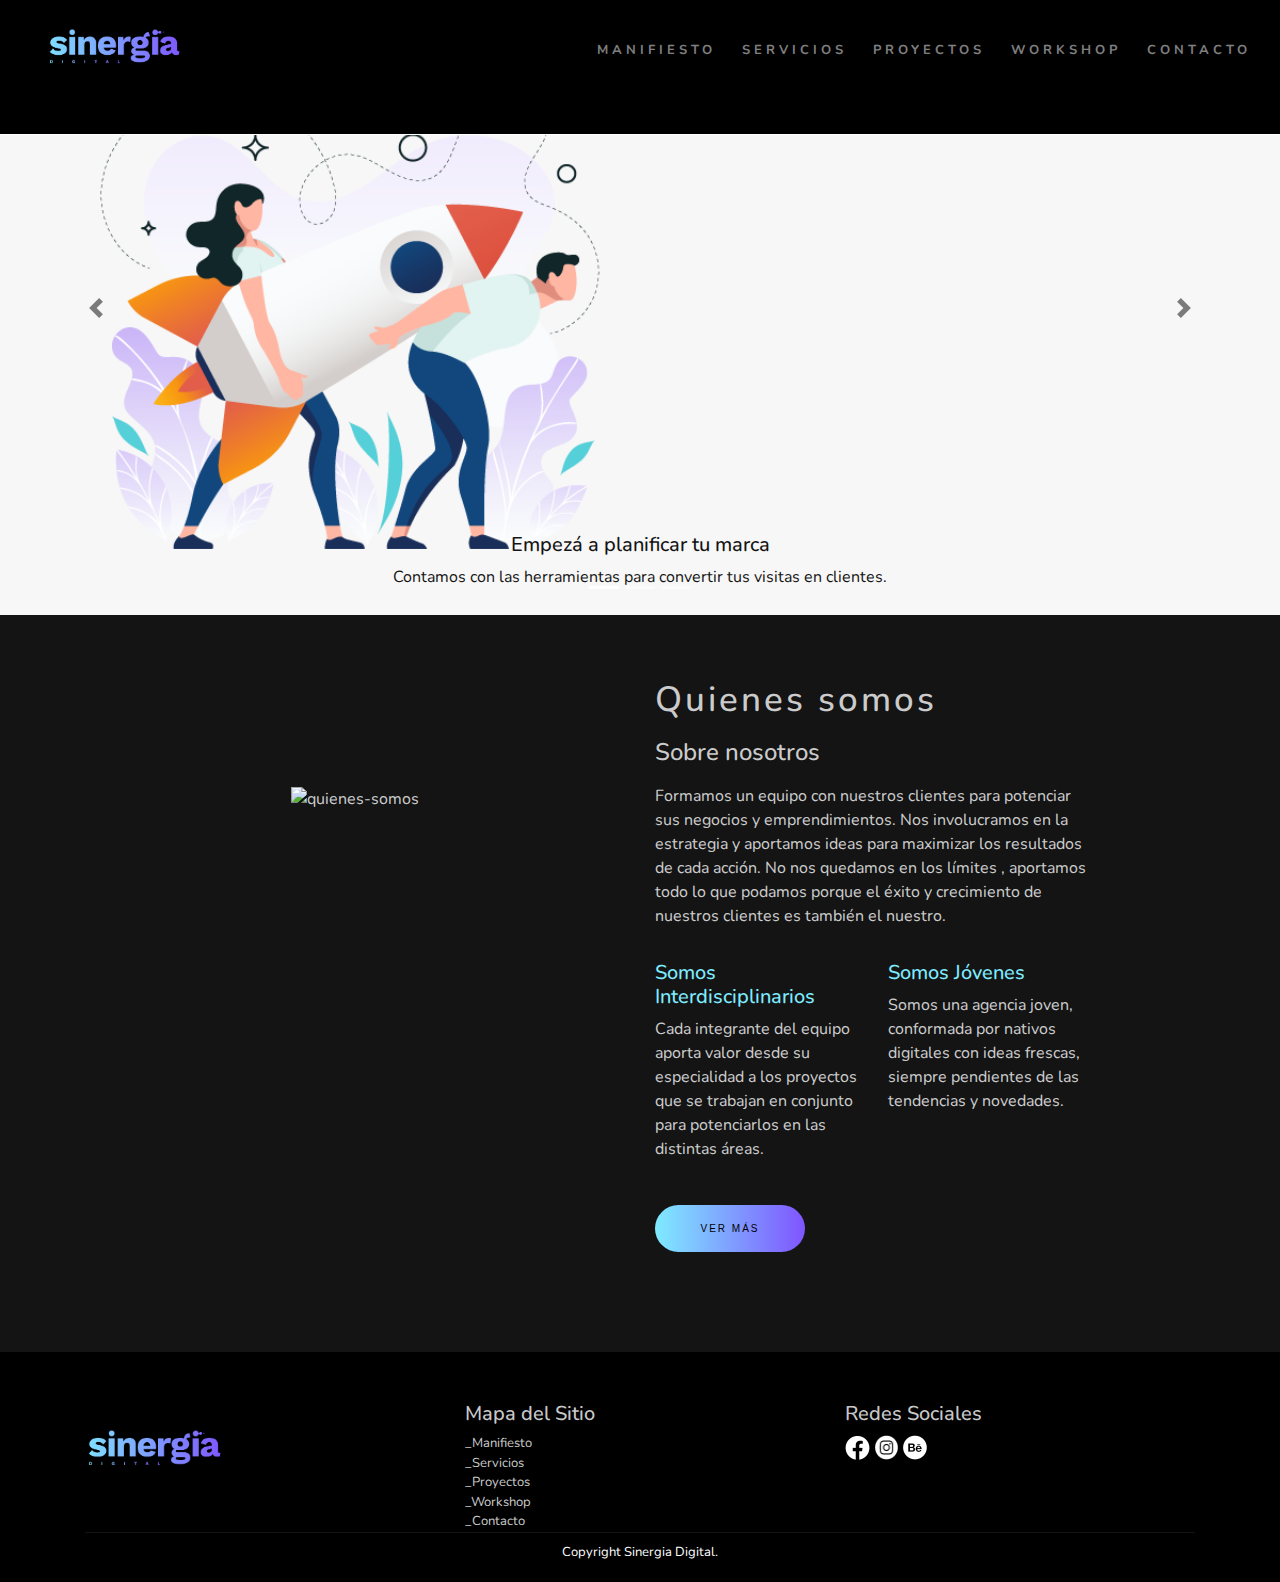
==== commit 01f7f5ab: "terminado" ====
--- a/index.html
+++ b/index.html
@@ -16,7 +16,34 @@
 
 <body>
     <header>
-        <img src="./image/sinergia-logo.png" alt="logosinergia">
+        <nav class="navbar navbar-expand-lg navbar-dark bg-dark">
+            <a class="navbar-brand" href="index.html">
+                <img src="./image/sinergia-logo.png" alt="logosinergia">
+            </a>
+            <button class="navbar-toggler" type="button" data-toggle="collapse" data-target="#navbarNav">
+              <span class="navbar-toggler-icon"></span>
+            </button>
+            <div class="collapse navbar-collapse" id="navbarNav">
+              <ul class="navbar-nav mr-auto mt-2 mt-lg-0">
+                <li class="nav-item">
+                  <a class="nav-link" href="manifiesto.html">  MANIFIESTO <span class="sr-only"></span></a>
+                </li>
+                <li class="nav-item">
+                  <a class="nav-link" href="servicios.html">SERVICIOS</a>
+                </li>
+                <li class="nav-item">
+                  <a class="nav-link" href="proyectos.html">PROYECTOS</a>
+                </li>
+                <li class="nav-item">
+                    <a class="nav-link" href="workshop.html">WORKSHOP</a>
+                  </li>
+                  <li class="nav-item">
+                    <a class="nav-link" href="contacto.html">CONTACTO</a>
+                  </li>
+              </ul>
+            </div>
+          </nav>
+        <!-- <img src="./image/sinergia-logo.png" alt="logosinergia">
         <nav>
             <ul class="hover">
                 <li><a href="manifiesto.html">MANIFIESTO </a></li>
@@ -25,7 +52,7 @@
                 <li><a href="workshop.html">WORKSHOP</a></li>
                 <li><a href="contacto.html">CONTACTO</a></li>
             </ul>
-        </nav>
+        </nav> -->
     </header>
     <div class="carousel__baner">
         <div id="carouselExampleCaptions" class="carousel slide" data-ride="carousel">
@@ -37,7 +64,7 @@
             <div class="carousel-inner">
                 <div class="carousel-item active">
                     <img src="./image/s2.png" class="d-block w-100" alt="banner2">
-                    <div class="carousel-caption d-none d-md-block">
+                    <div class="carousel-caption">
                         <h5>Empezá a planificar tu marca</h5>
                         <p>Contamos con las herramientas para convertir tus visitas en clientes.</p>
                     </div>
@@ -45,14 +72,14 @@
                 </div>
                 <div class="carousel-item">
                     <img src="./image/s1.png" class="d-block w-100" alt="banner1">
-                    <div class="carousel-caption d-none d-md-block">
+                    <div class="carousel-caption">
                         <h5>Diseño Web</h5>
                         <p>Diseño y desarrollo de sitios web para tu empresa.</p>
                     </div>
                 </div>
                 <div class="carousel-item">
                     <img src="./image/s3.png" class="d-block w-100" alt="banner3">
-                    <div class="carousel-caption d-none d-md-block">
+                    <div class="carousel-caption">
                         <h5>Workshop</h5>
                         <p>Clases en vivo para para sacarle el mayor provecho a  tu negocio.</p>
                     </div>
@@ -73,14 +100,14 @@
             <div class="row">
                 <div class="col-sm-12 col-md-6">
                     <div class="seccion1img">
-                        <img src="./image/nosotros.jpg" alt="quienes-somos">
+                        <img src="./image/nosotros.jpg" alt="quienes-somos" class="text-focus-in">
                     </div>
                 </div>
                 <div class="col-sm-12 col-md-6">
                     <div class="seccion1texto">
-                        <h3>Quienes somos</h3>
-                        <h4>Sobre nosotros</h4>
-                        <p>Formamos un equipo con nuestros clientes para potenciar sus negocios y emprendimientos.
+                        <h3 class="text-focus-in">Quienes somos</h3>
+                        <h4 class="text-focus-in">Sobre nosotros</h4>
+                        <p class="text-focus-in">Formamos un equipo con nuestros clientes para potenciar sus negocios y emprendimientos.
                             Nos involucramos en la estrategia y aportamos ideas para maximizar los resultados de cada
                             acción. No nos quedamos en los límites , aportamos todo lo que podamos porque el éxito y
                             crecimiento de nuestros clientes es también el nuestro.</p>
@@ -88,8 +115,8 @@
                         <div class="row">
                             <div class="col-sm-12 col-md-6">
                                 <div class="minitextos">
-                                    <h5>Somos Interdisciplinarios</h5>
-                                    <p>Cada integrante del equipo aporta valor desde su especialidad a los proyectos que
+                                    <h5 class="text-focus-in">Somos Interdisciplinarios</h5>
+                                    <p class="text-focus-in">Cada integrante del equipo aporta valor desde su especialidad a los proyectos que
                                         se trabajan en conjunto para potenciarlos en las distintas áreas.</p>
                                 </div>
 
@@ -97,8 +124,8 @@
 
                             <div class="col-sm-12 col-md-6">
                                 <div class="minitextos">
-                                    <h5>Somos Jóvenes</h5>
-                                    <p>Somos una agencia joven, conformada por nativos digitales con ideas frescas,
+                                    <h5 class="text-focus-in">Somos Jóvenes</h5>
+                                    <p class="text-focus-in">Somos una agencia joven, conformada por nativos digitales con ideas frescas,
                                         siempre pendientes de las tendencias y novedades.</p>
                                 </div>
                             </div>
@@ -135,12 +162,23 @@
                     <div class="grillafooter3">
                         <h5>Redes Sociales</h5>
                         <div class="logos__redes">
-                            <img src="./image/face.png" alt="Facebook">
-                            <img src="./image/insta.png" alt="Instagram">
-                            <img src="./image/behance.png" alt="Behance">
+                            <a href=""><img src="./image/face.png" alt="Facebook"></a>
+                            <a href=""><img src="./image/insta.png" alt="Instagram"></a>
+                            <a href=""><img src="./image/behance.png" alt="Behance"></a>
                         </div>
                     </div>
                 </div>
+            </div>
+            <div class="footer-copy">
+                    <div class="container">
+                        <div class="row">
+                            <div class="col-xs-12 col-sm-12 col-md-12">
+                                <div class="w-container">
+                                    <div class="footer-text">Copyright Sinergia Digital.</div>
+                                </div>
+                            </div>
+                        </div>
+                    </div>
             </div>
         </div>
     </footer>
--- a/css/style.css
+++ b/css/style.css
@@ -16,9 +16,15 @@
 }
 
 header img {
-  width: 13%;
-  margin-left: 45px;
-  margin-top: 20px;
+  width: 25%;
+  margin-left: 30px;
+  margin-top: 10px;
+}
+
+.bg-dark {
+  background-color: black !important;
+  top: 0px;
+  width: 100%;
 }
 
 nav {
@@ -50,6 +56,10 @@
   color: #7febff;
   color: linear-gradient(90deg, #7febff 0%, #7f55ff 100%);
   text-decoration: none;
+}
+
+.navbar-collapse {
+  padding-top: 20px;
 }
 
 .carousel__baner h5 {
@@ -164,9 +174,9 @@
 }
 
 .grillafooter1 img {
-  width: 60%;
-  /* padding-left: 7%; */
-  /* padding-top: 7%; */
+  width: 40%;
+  padding-left: 0px;
+  padding-top: 7%;
 }
 
 .grillafooter3 img {
@@ -188,25 +198,86 @@
   font-size: 13px;
 }
 
-.slider__banner img {
-  height: auto;
+.slider__banner {
+  height: 495px;
   width: 100%;
-  margin-top: 15px;
+  background-image: -webkit-gradient(linear, left top, left bottom, from(rgba(0, 0, 0, 0.507)), to(rgba(0, 0, 0, 0.507))), url("../image/banner5.png");
+  background-image: linear-gradient(180deg, rgba(0, 0, 0, 0.507), rgba(0, 0, 0, 0.507)), url("../image/banner5.png");
+  background-repeat: no-repeat;
+  background-size: cover;
+  background-position: center 55%;
   position: relative;
-  display: inline-block;
-  text-align: center;
-  opacity: 40%;
+  overflow: hidden;
+  margin: 0 auto 0px;
+  text-align: center;
+}
+
+.slider__banner h2 {
+  padding-top: 361px;
+  /* text-transform: uppercase; */
+  text-align: center;
+  text-decoration: none;
+  font-size: 3.875em;
+  font-weight: 600;
+  color: #fff;
+  letter-spacing: 8px;
+}
+
+.text-focus-in {
+  -webkit-animation: text-focus-in 2s cubic-bezier(0.55, 0.085, 0.68, 0.53);
+  animation: text-focus-in 2s cubic-bezier(0.55, 0.085, 0.68, 0.53);
+}
+
+@-webkit-keyframes text-focus-in {
+  0% {
+    -webkit-filter: blur(12px);
+    filter: blur(12px);
+    opacity: 0;
+  }
+  100% {
+    -webkit-filter: blur(0px);
+    filter: blur(0px);
+    opacity: 1;
+  }
+}
+
+@keyframes text-focus-in {
+  0% {
+    -webkit-filter: blur(12px);
+    filter: blur(12px);
+    opacity: 0;
+  }
+  100% {
+    -webkit-filter: blur(0px);
+    filter: blur(0px);
+    opacity: 1;
+  }
 }
 
 /* Manifiesto */
-.slider__banner__manifiesto img {
-  height: auto;
+.slider__banner__manifiesto {
+  height: 495px;
   width: 100%;
-  margin-top: 15px;
+  background-image: -webkit-gradient(linear, left top, left bottom, from(rgba(0, 0, 0, 0.507)), to(rgba(0, 0, 0, 0.507))), url("../image/banner4.png");
+  background-image: linear-gradient(180deg, rgba(0, 0, 0, 0.507), rgba(0, 0, 0, 0.507)), url("../image/banner4.png");
+  background-repeat: no-repeat;
+  background-size: cover;
+  background-position: center 55%;
   position: relative;
-  display: inline-block;
-  text-align: center;
-  opacity: 40%;
+  overflow: hidden;
+  margin: 0 auto 0px;
+  text-align: center;
+}
+
+.slider__banner__manifiesto h2 {
+  padding-top: 361px;
+  /* text-transform: uppercase; */
+  text-align: center;
+  text-decoration: none;
+  font-size: 3.875em;
+  font-weight: 600;
+  color: #fff;
+  letter-spacing: 8px;
 }
 
 .titulo__principal {
@@ -269,6 +340,7 @@
 
 .imagenintegrantes {
   text-align: center;
+  padding-bottom: 39px;
 }
 
 .imagenintegrantes img {
@@ -283,6 +355,7 @@
 .pilares__manifiesto {
   padding-top: 7%;
   padding-bottom: 7%;
+  text-align: center;
 }
 
 .pilares__planta img {
@@ -328,6 +401,10 @@
 .pilares__equipo img:hover {
   -webkit-filter: grayscale(0);
   filter: grayscale(0);
+}
+
+.titulo__pilares h4 {
+  padding-top: 4%;
 }
 
 .parallax {
@@ -498,18 +575,29 @@
 }
 
 /* Proyectos */
+.slider__proyectos {
+  height: 495px;
+  width: 100%;
+  background-image: -webkit-gradient(linear, left top, left bottom, from(rgba(0, 0, 0, 0.507)), to(rgba(0, 0, 0, 0.507))), url("../image/banner2.png");
+  background-image: linear-gradient(180deg, rgba(0, 0, 0, 0.507), rgba(0, 0, 0, 0.507)), url("../image/banner2.png");
+  background-repeat: no-repeat;
+  background-size: cover;
+  background-position: center 55%;
+  position: relative;
+  overflow: hidden;
+  margin: 0 auto 0px;
+  text-align: center;
+}
+
 .slider__proyectos h2 {
-  color: white;
-}
-
-.slider__proyectos img {
-  height: auto;
-  width: 100%;
-  margin-top: 15px;
-  position: relative;
-  display: inline-block;
-  text-align: center;
-  opacity: 40%;
+  padding-top: 361px;
+  /* text-transform: uppercase; */
+  text-align: center;
+  text-decoration: none;
+  font-size: 3.875em;
+  font-weight: 600;
+  color: #fff;
+  letter-spacing: 8px;
 }
 
 .portfolio__seccion {
@@ -519,6 +607,7 @@
 .imagenportfolio {
   text-align: center;
   padding: 4%;
+  padding-bottom: 15px;
 }
 
 .imagenportfolio img {
@@ -526,19 +615,44 @@
 }
 
 /* Workshop */
+.slider__workshop {
+  height: 495px;
+  width: 100%;
+  background-image: -webkit-gradient(linear, left top, left bottom, from(rgba(0, 0, 0, 0.507)), to(rgba(0, 0, 0, 0.507))), url("../image/banner3.png");
+  background-image: linear-gradient(180deg, rgba(0, 0, 0, 0.507), rgba(0, 0, 0, 0.507)), url("../image/banner3.png");
+  background-repeat: no-repeat;
+  background-size: cover;
+  background-position: center 55%;
+  position: relative;
+  overflow: hidden;
+  margin: 0 auto 0px;
+  text-align: center;
+}
+
+.slider__workshop h2 {
+  padding-top: 361px;
+  /* text-transform: uppercase; */
+  text-align: center;
+  text-decoration: none;
+  font-size: 3.875em;
+  font-weight: 600;
+  color: #fff;
+  letter-spacing: 8px;
+}
+
 .workshop {
   padding-top: 7%;
 }
 
 .videoworkshop {
   padding-bottom: 10%;
-  -webkit-box-pack: end;
-      -ms-flex-pack: end;
-          justify-content: flex-end;
+  padding-top: 50px;
+  text-align: center;
 }
 
 .textoworkshop {
-  padding: 4%;
+  padding-bottom: 10%;
+  padding-top: 50px;
 }
 
 .textoworkshop h6 {
@@ -546,6 +660,31 @@
 }
 
 /* Contacto */
+.slider__contacto {
+  height: 495px;
+  width: 100%;
+  background-image: -webkit-gradient(linear, left top, left bottom, from(rgba(0, 0, 0, 0.507)), to(rgba(0, 0, 0, 0.507))), url("../image/banner1.png");
+  background-image: linear-gradient(180deg, rgba(0, 0, 0, 0.507), rgba(0, 0, 0, 0.507)), url("../image/banner1.png");
+  background-repeat: no-repeat;
+  background-size: cover;
+  background-position: center 55%;
+  position: relative;
+  overflow: hidden;
+  margin: 0 auto 0px;
+  text-align: center;
+}
+
+.slider__contacto h2 {
+  padding-top: 361px;
+  /* text-transform: uppercase; */
+  text-align: center;
+  text-decoration: none;
+  font-size: 3.875em;
+  font-weight: 600;
+  color: #fff;
+  letter-spacing: 8px;
+}
+
 .contacto {
   padding-top: 80px;
   padding-bottom: 80px;
@@ -563,4 +702,693 @@
 .botonenviar {
   text-align: center;
 }
+
+.footer-copy {
+  border-top: solid 1px #ffffff14;
+  background-color: black;
+  text-align: center;
+  height: 50px;
+  color: white;
+  padding-top: 10px;
+  scroll-padding-bottom: 15px;
+  font-size: 13px;
+}
+
+/*TABLET*/
+/*Manifiesto*/
+@media screen and (max-width: 768px) {
+  .titulo__principal {
+    position: absolute;
+    top: 62%;
+    left: 50%;
+    -webkit-transform: translate(-50%, -50%);
+            transform: translate(-50%, -50%);
+  }
+  a.navbar-brand {
+    width: 180px;
+  }
+  .carousel__baner {
+    padding-top: 15%;
+  }
+  .seccion1texto {
+    padding-right: 0px;
+  }
+  /*Servicios*/
+  .caracteristica3 {
+    padding: 88px 40px 175px;
+  }
+  .button_servicios {
+    margin-left: 40%;
+  }
+}
+
+/*MOBILE 425PX*/
+@media screen and (max-width: 425px) {
+  .parallax span {
+    color: #6dd2c6;
+    font-size: 26px;
+    font-weight: 300;
+    letter-spacing: 5px;
+  }
+  header {
+    height: 0px;
+  }
+  header img {
+    width: 47%;
+    margin-left: 0px;
+    margin-top: 10px;
+  }
+  .slider__banner__manifiesto {
+    height: 250px;
+    width: 100%;
+    background-image: -webkit-gradient(linear, left top, left bottom, from(rgba(0, 0, 0, 0.507)), to(rgba(0, 0, 0, 0.507))), url("../image/banner4.png");
+    background-image: linear-gradient(180deg, rgba(0, 0, 0, 0.507), rgba(0, 0, 0, 0.507)), url("../image/banner4.png");
+    background-repeat: no-repeat;
+    background-size: cover;
+    background-position: center 55%;
+    position: relative;
+    overflow: hidden;
+    margin: 0 auto 0px;
+    text-align: center;
+  }
+  .slider__banner__manifiesto h2 {
+    padding-top: 178px;
+    /* text-transform: uppercase; */
+    text-align: center;
+    text-decoration: none;
+    font-size: 1.875em;
+    font-weight: 600;
+    color: #fff;
+    letter-spacing: 8px;
+  }
+  .grillafooter1 img {
+    width: 47%;
+  }
+  .grillafooter2 {
+    padding-top: 20px;
+  }
+  .grillafooter3 {
+    padding-top: 20px;
+    padding-bottom: 20px;
+  }
+  .button {
+    margin-left: 30%;
+  }
+  .carousel__baner {
+    padding-top: 14%;
+  }
+  .carousel-caption h5 {
+    font-size: 15px;
+  }
+  .carousel-caption p {
+    font-size: 13px;
+  }
+  .parallax {
+    background-image: -webkit-gradient(linear, left top, left bottom, from(rgba(0, 0, 0, 0.507)), to(rgba(0, 0, 0, 0.507))), url(../image/parallax.jpg);
+    background-image: linear-gradient(180deg, rgba(0, 0, 0, 0.507), rgba(0, 0, 0, 0.507)), url(../image/parallax.jpg);
+    background-attachment: fixed;
+    background-position: 0px 0px, 0px 0px;
+    background-size: cover;
+    padding: 30px;
+    text-align: center;
+  }
+  .parallax p {
+    color: white;
+    font-size: 32px;
+    line-height: 40px;
+    font-weight: 700;
+  }
+  .titulo__principal {
+    position: absolute;
+    top: 54%;
+    left: 50%;
+    -webkit-transform: translate(-50%, -50%);
+            transform: translate(-50%, -50%);
+  }
+  .titulo__principal h2 {
+    color: white;
+    font-size: 1rem;
+    font-weight: 700;
+    letter-spacing: 15px;
+    text-transform: uppercase;
+  }
+  .slider__banner__manifiesto img {
+    height: auto;
+    width: 100%;
+    margin-top: 61px;
+    position: relative;
+    display: inline-block;
+    text-align: center;
+    opacity: 40%;
+  }
+  .pilares__planta {
+    padding: 0px 0px 0px 0px;
+  }
+  .pilares__manos {
+    padding: 0px 0px 0px 0px;
+  }
+  .pilares__equipo {
+    padding: 0px 0px 0px 0px;
+  }
+  /*Servicios*/
+  .button_servicios {
+    display: inline-block;
+    /* height: 50px; */
+    min-width: 150px;
+    border: 0px solid #647078;
+    border-radius: 50px;
+    background: #7febff;
+    background: -webkit-gradient(linear, left top, right top, from(#7febff), to(#7f55ff));
+    background: linear-gradient(90deg, #7febff 0%, #7f55ff 100%);
+    -webkit-transition-duration: 0.4s;
+    transition-duration: 0.4s;
+    font-family: sans-serif;
+    color: black;
+    font-size: 10px;
+    line-height: 11px;
+    letter-spacing: 2px;
+    text-transform: uppercase;
+    margin-left: 30%;
+    margin-bottom: 3%;
+    text-decoration: none;
+    color: black;
+    text-align: center;
+    padding: 18px 0px;
+  }
+  .slider__banner {
+    height: 250px;
+    width: 100%;
+    background-image: -webkit-gradient(linear, left top, left bottom, from(rgba(0, 0, 0, 0.507)), to(rgba(0, 0, 0, 0.507))), url("../image/banner5.png");
+    background-image: linear-gradient(180deg, rgba(0, 0, 0, 0.507), rgba(0, 0, 0, 0.507)), url("../image/banner5.png");
+    background-repeat: no-repeat;
+    background-size: cover;
+    background-position: center 55%;
+    position: relative;
+    overflow: hidden;
+    margin: 0 auto 0px;
+    text-align: center;
+  }
+  .slider__banner h2 {
+    padding-top: 178px;
+    /* text-transform: uppercase; */
+    text-align: center;
+    text-decoration: none;
+    font-size: 1.875em;
+    font-weight: 600;
+    color: #fff;
+    letter-spacing: 8px;
+  }
+  /*Proyectos*/
+  .slider__proyectos {
+    height: 250px;
+    width: 100%;
+    background-image: -webkit-gradient(linear, left top, left bottom, from(rgba(0, 0, 0, 0.507)), to(rgba(0, 0, 0, 0.507))), url("../image/banner2.png");
+    background-image: linear-gradient(180deg, rgba(0, 0, 0, 0.507), rgba(0, 0, 0, 0.507)), url("../image/banner2.png");
+    background-repeat: no-repeat;
+    background-size: cover;
+    background-position: center 55%;
+    position: relative;
+    overflow: hidden;
+    margin: 0 auto 0px;
+    text-align: center;
+  }
+  .slider__proyectos h2 {
+    padding-top: 178px;
+    /* text-transform: uppercase; */
+    text-align: center;
+    text-decoration: none;
+    font-size: 1.875em;
+    font-weight: 600;
+    color: #fff;
+    letter-spacing: 8px;
+  }
+  /*Workshop*/
+  .slider__workshop {
+    height: 230px;
+    width: 100%;
+    background-image: -webkit-gradient(linear, left top, left bottom, from(rgba(0, 0, 0, 0.507)), to(rgba(0, 0, 0, 0.507))), url("../image/banner3.png");
+    background-image: linear-gradient(180deg, rgba(0, 0, 0, 0.507), rgba(0, 0, 0, 0.507)), url("../image/banner3.png");
+    background-repeat: no-repeat;
+    background-size: cover;
+    background-position: center 55%;
+    position: relative;
+    overflow: hidden;
+    margin: 0 auto 0px;
+    text-align: center;
+  }
+  .slider__workshop h2 {
+    padding-top: 178px;
+    /* text-transform: uppercase; */
+    text-align: center;
+    text-decoration: none;
+    font-size: 1.875em;
+    font-weight: 600;
+    color: #fff;
+    letter-spacing: 8px;
+  }
+  /*Contacto*/
+  .slider__contacto {
+    height: 230px;
+    width: 100%;
+    background-image: -webkit-gradient(linear, left top, left bottom, from(rgba(0, 0, 0, 0.507)), to(rgba(0, 0, 0, 0.507))), url("../image/banner1.png");
+    background-image: linear-gradient(180deg, rgba(0, 0, 0, 0.507), rgba(0, 0, 0, 0.507)), url("../image/banner1.png");
+    background-repeat: no-repeat;
+    background-size: cover;
+    background-position: center 55%;
+    position: relative;
+    overflow: hidden;
+    margin: 0 auto 0px;
+    text-align: center;
+  }
+  .slider__contacto h2 {
+    padding-top: 178px;
+    /* text-transform: uppercase; */
+    text-align: center;
+    text-decoration: none;
+    font-size: 1.875em;
+    font-weight: 600;
+    color: #fff;
+    letter-spacing: 8px;
+  }
+  .formulario {
+    padding-right: 0px;
+    padding-left: 0px;
+  }
+  .botonenviar {
+    text-align: initial;
+  }
+}
+
+/*MOBILE 375PX*/
+@media screen and (max-width: 375px) {
+  .parallax span {
+    color: #6dd2c6;
+    font-size: 26px;
+    font-weight: 300;
+    letter-spacing: 5px;
+  }
+  header {
+    height: 0px;
+  }
+  header img {
+    width: 47%;
+    margin-left: 0px;
+    margin-top: 10px;
+  }
+  .slider__banner__manifiesto {
+    height: 240px;
+    width: 100%;
+    background-image: -webkit-gradient(linear, left top, left bottom, from(rgba(0, 0, 0, 0.507)), to(rgba(0, 0, 0, 0.507))), url("../image/banner4.png");
+    background-image: linear-gradient(180deg, rgba(0, 0, 0, 0.507), rgba(0, 0, 0, 0.507)), url("../image/banner4.png");
+    background-repeat: no-repeat;
+    background-size: cover;
+    background-position: center 55%;
+    position: relative;
+    overflow: hidden;
+    margin: 0 auto 0px;
+    text-align: center;
+  }
+  .slider__banner__manifiesto h2 {
+    padding-top: 178px;
+    /* text-transform: uppercase; */
+    text-align: center;
+    text-decoration: none;
+    font-size: 1.875em;
+    font-weight: 600;
+    color: #fff;
+    letter-spacing: 8px;
+  }
+  .grillafooter1 img {
+    width: 47%;
+  }
+  .grillafooter2 {
+    padding-top: 20px;
+  }
+  .grillafooter3 {
+    padding-top: 20px;
+    padding-bottom: 20px;
+  }
+  .button {
+    margin-left: 27%;
+  }
+  .carousel__baner {
+    padding-top: 14%;
+  }
+  .carousel-caption h5 {
+    font-size: 15px;
+  }
+  .carousel-caption p {
+    font-size: 13px;
+  }
+  .parallax {
+    background-image: -webkit-gradient(linear, left top, left bottom, from(rgba(0, 0, 0, 0.507)), to(rgba(0, 0, 0, 0.507))), url(../image/parallax.jpg);
+    background-image: linear-gradient(180deg, rgba(0, 0, 0, 0.507), rgba(0, 0, 0, 0.507)), url(../image/parallax.jpg);
+    background-attachment: fixed;
+    background-position: 0px 0px, 0px 0px;
+    background-size: cover;
+    padding: 30px;
+    text-align: center;
+  }
+  .parallax p {
+    color: white;
+    font-size: 32px;
+    line-height: 40px;
+    font-weight: 700;
+  }
+  .titulo__principal {
+    position: absolute;
+    top: 54%;
+    left: 50%;
+    -webkit-transform: translate(-50%, -50%);
+            transform: translate(-50%, -50%);
+  }
+  .titulo__principal h2 {
+    color: white;
+    font-size: 1rem;
+    font-weight: 700;
+    letter-spacing: 15px;
+    text-transform: uppercase;
+  }
+  .slider__banner__manifiesto img {
+    height: auto;
+    width: 100%;
+    margin-top: 61px;
+    position: relative;
+    display: inline-block;
+    text-align: center;
+    opacity: 40%;
+  }
+  .pilares__planta {
+    padding: 0px 0px 0px 0px;
+  }
+  .pilares__manos {
+    padding: 0px 0px 0px 0px;
+  }
+  .pilares__equipo {
+    padding: 0px 0px 0px 0px;
+  }
+  /*Servicios*/
+  .button_servicios {
+    display: inline-block;
+    /* height: 50px; */
+    min-width: 150px;
+    border: 0px solid #647078;
+    border-radius: 50px;
+    background: #7febff;
+    background: -webkit-gradient(linear, left top, right top, from(#7febff), to(#7f55ff));
+    background: linear-gradient(90deg, #7febff 0%, #7f55ff 100%);
+    -webkit-transition-duration: 0.4s;
+    transition-duration: 0.4s;
+    font-family: sans-serif;
+    color: black;
+    font-size: 10px;
+    line-height: 11px;
+    letter-spacing: 2px;
+    text-transform: uppercase;
+    margin-left: 30%;
+    margin-bottom: 3%;
+    text-decoration: none;
+    color: black;
+    text-align: center;
+    padding: 18px 0px;
+  }
+  .slider__banner {
+    height: 250px;
+    width: 100%;
+    background-image: -webkit-gradient(linear, left top, left bottom, from(rgba(0, 0, 0, 0.507)), to(rgba(0, 0, 0, 0.507))), url("../image/banner5.png");
+    background-image: linear-gradient(180deg, rgba(0, 0, 0, 0.507), rgba(0, 0, 0, 0.507)), url("../image/banner5.png");
+    background-repeat: no-repeat;
+    background-size: cover;
+    background-position: center 55%;
+    position: relative;
+    overflow: hidden;
+    margin: 0 auto 0px;
+    text-align: center;
+  }
+  .slider__banner h2 {
+    padding-top: 178px;
+    /* text-transform: uppercase; */
+    text-align: center;
+    text-decoration: none;
+    font-size: 1.875em;
+    font-weight: 600;
+    color: #fff;
+    letter-spacing: 8px;
+  }
+  /*Workshop*/
+  .slider__workshop {
+    height: 230px;
+    width: 100%;
+    background-image: -webkit-gradient(linear, left top, left bottom, from(rgba(0, 0, 0, 0.507)), to(rgba(0, 0, 0, 0.507))), url("../image/banner3.png");
+    background-image: linear-gradient(180deg, rgba(0, 0, 0, 0.507), rgba(0, 0, 0, 0.507)), url("../image/banner3.png");
+    background-repeat: no-repeat;
+    background-size: cover;
+    background-position: center 55%;
+    position: relative;
+    overflow: hidden;
+    margin: 0 auto 0px;
+    text-align: center;
+  }
+  .slider__workshop h2 {
+    padding-top: 178px;
+    /* text-transform: uppercase; */
+    text-align: center;
+    text-decoration: none;
+    font-size: 1.875em;
+    font-weight: 600;
+    color: #fff;
+    letter-spacing: 8px;
+  }
+  /*Contacto*/
+  .slider__contacto {
+    height: 230px;
+    width: 100%;
+    background-image: -webkit-gradient(linear, left top, left bottom, from(rgba(0, 0, 0, 0.507)), to(rgba(0, 0, 0, 0.507))), url("../image/banner1.png");
+    background-image: linear-gradient(180deg, rgba(0, 0, 0, 0.507), rgba(0, 0, 0, 0.507)), url("../image/banner1.png");
+    background-repeat: no-repeat;
+    background-size: cover;
+    background-position: center 55%;
+    position: relative;
+    overflow: hidden;
+    margin: 0 auto 0px;
+    text-align: center;
+  }
+  .slider__contacto h2 {
+    padding-top: 178px;
+    /* text-transform: uppercase; */
+    text-align: center;
+    text-decoration: none;
+    font-size: 1.875em;
+    font-weight: 600;
+    color: #fff;
+    letter-spacing: 8px;
+  }
+  .formulario {
+    padding-right: 0px;
+    padding-left: 0px;
+  }
+  .botonenviar {
+    text-align: initial;
+  }
+}
+
+/*MOBILE 320px*/
+/*Manifiesto*/
+@media screen and (max-width: 320px) {
+  .parallax span {
+    color: #6dd2c6;
+    font-size: 26px;
+    font-weight: 300;
+    letter-spacing: 5px;
+  }
+  header {
+    height: 0px;
+  }
+  header img {
+    width: 47%;
+    margin-left: 0px;
+    margin-top: 10px;
+  }
+  .slider__banner__manifiesto {
+    height: 230px;
+    width: 100%;
+    background-image: -webkit-gradient(linear, left top, left bottom, from(rgba(0, 0, 0, 0.507)), to(rgba(0, 0, 0, 0.507))), url("../image/banner4.png");
+    background-image: linear-gradient(180deg, rgba(0, 0, 0, 0.507), rgba(0, 0, 0, 0.507)), url("../image/banner4.png");
+    background-repeat: no-repeat;
+    background-size: cover;
+    background-position: center 55%;
+    position: relative;
+    overflow: hidden;
+    margin: 0 auto 0px;
+    text-align: center;
+  }
+  .slider__banner__manifiesto h2 {
+    padding-top: 178px;
+    /* text-transform: uppercase; */
+    text-align: center;
+    text-decoration: none;
+    font-size: 1.875em;
+    font-weight: 600;
+    color: #fff;
+    letter-spacing: 8px;
+  }
+  .grillafooter1 img {
+    width: 47%;
+  }
+  .grillafooter2 {
+    padding-top: 20px;
+  }
+  .grillafooter3 {
+    padding-top: 20px;
+    padding-bottom: 20px;
+  }
+  .button {
+    margin-left: 25%;
+  }
+  .carousel__baner {
+    padding-top: 19%;
+  }
+  .carousel-caption h5 {
+    font-size: 13px;
+  }
+  .carousel-caption p {
+    font-size: 11px;
+  }
+  .parallax {
+    background-image: -webkit-gradient(linear, left top, left bottom, from(rgba(0, 0, 0, 0.507)), to(rgba(0, 0, 0, 0.507))), url(../image/parallax.jpg);
+    background-image: linear-gradient(180deg, rgba(0, 0, 0, 0.507), rgba(0, 0, 0, 0.507)), url(../image/parallax.jpg);
+    background-attachment: fixed;
+    background-position: 0px 0px, 0px 0px;
+    background-size: cover;
+    padding: 30px;
+    text-align: center;
+  }
+  .parallax p {
+    color: white;
+    font-size: 32px;
+    line-height: 40px;
+    font-weight: 700;
+  }
+  .titulo__principal {
+    position: absolute;
+    top: 54%;
+    left: 50%;
+    -webkit-transform: translate(-50%, -50%);
+            transform: translate(-50%, -50%);
+  }
+  .titulo__principal h2 {
+    color: white;
+    font-size: 1rem;
+    font-weight: 700;
+    letter-spacing: 15px;
+    text-transform: uppercase;
+  }
+  .slider__banner__manifiesto img {
+    height: auto;
+    width: 100%;
+    margin-top: 61px;
+    position: relative;
+    display: inline-block;
+    text-align: center;
+    opacity: 40%;
+  }
+  .pilares__planta {
+    padding: 0px 0px 0px 0px;
+  }
+  .pilares__manos {
+    padding: 0px 0px 0px 0px;
+  }
+  .pilares__equipo {
+    padding: 0px 0px 0px 0px;
+  }
+  /*Servicios*/
+  .button_servicios {
+    display: inline-block;
+    /* height: 50px; */
+    min-width: 150px;
+    border: 0px solid #647078;
+    border-radius: 50px;
+    background: #7febff;
+    background: -webkit-gradient(linear, left top, right top, from(#7febff), to(#7f55ff));
+    background: linear-gradient(90deg, #7febff 0%, #7f55ff 100%);
+    -webkit-transition-duration: 0.4s;
+    transition-duration: 0.4s;
+    font-family: sans-serif;
+    color: black;
+    font-size: 10px;
+    line-height: 11px;
+    letter-spacing: 2px;
+    text-transform: uppercase;
+    margin-left: 25%;
+    margin-bottom: 3%;
+    text-decoration: none;
+    color: black;
+    text-align: center;
+    padding: 18px 0px;
+  }
+  .slider__banner img {
+    height: auto;
+    width: 100%;
+    margin-top: 61px;
+    position: relative;
+    display: inline-block;
+    text-align: center;
+    opacity: 40%;
+  }
+  /*WORKSHOP*/
+  .slider__workshop {
+    height: 230px;
+    width: 100%;
+    background-image: -webkit-gradient(linear, left top, left bottom, from(rgba(0, 0, 0, 0.507)), to(rgba(0, 0, 0, 0.507))), url("../image/banner3.png");
+    background-image: linear-gradient(180deg, rgba(0, 0, 0, 0.507), rgba(0, 0, 0, 0.507)), url("../image/banner3.png");
+    background-repeat: no-repeat;
+    background-size: cover;
+    background-position: center 55%;
+    position: relative;
+    overflow: hidden;
+    margin: 0 auto 0px;
+    text-align: center;
+  }
+  .slider__workshop h2 {
+    padding-top: 178px;
+    /* text-transform: uppercase; */
+    text-align: center;
+    text-decoration: none;
+    font-size: 1.875em;
+    font-weight: 600;
+    color: #fff;
+    letter-spacing: 8px;
+  }
+  /*Contacto*/
+  .slider__contacto {
+    height: 230px;
+    width: 100%;
+    background-image: -webkit-gradient(linear, left top, left bottom, from(rgba(0, 0, 0, 0.507)), to(rgba(0, 0, 0, 0.507))), url("../image/banner1.png");
+    background-image: linear-gradient(180deg, rgba(0, 0, 0, 0.507), rgba(0, 0, 0, 0.507)), url("../image/banner1.png");
+    background-repeat: no-repeat;
+    background-size: cover;
+    background-position: center 55%;
+    position: relative;
+    overflow: hidden;
+    margin: 0 auto 0px;
+    text-align: center;
+  }
+  .slider__contacto h2 {
+    padding-top: 178px;
+    /* text-transform: uppercase; */
+    text-align: center;
+    text-decoration: none;
+    font-size: 1.875em;
+    font-weight: 600;
+    color: #fff;
+    letter-spacing: 8px;
+  }
+  .formulario {
+    padding-right: 0px;
+    padding-left: 0px;
+  }
+  .botonenviar {
+    text-align: initial;
+  }
+}
 /*# sourceMappingURL=style.css.map */